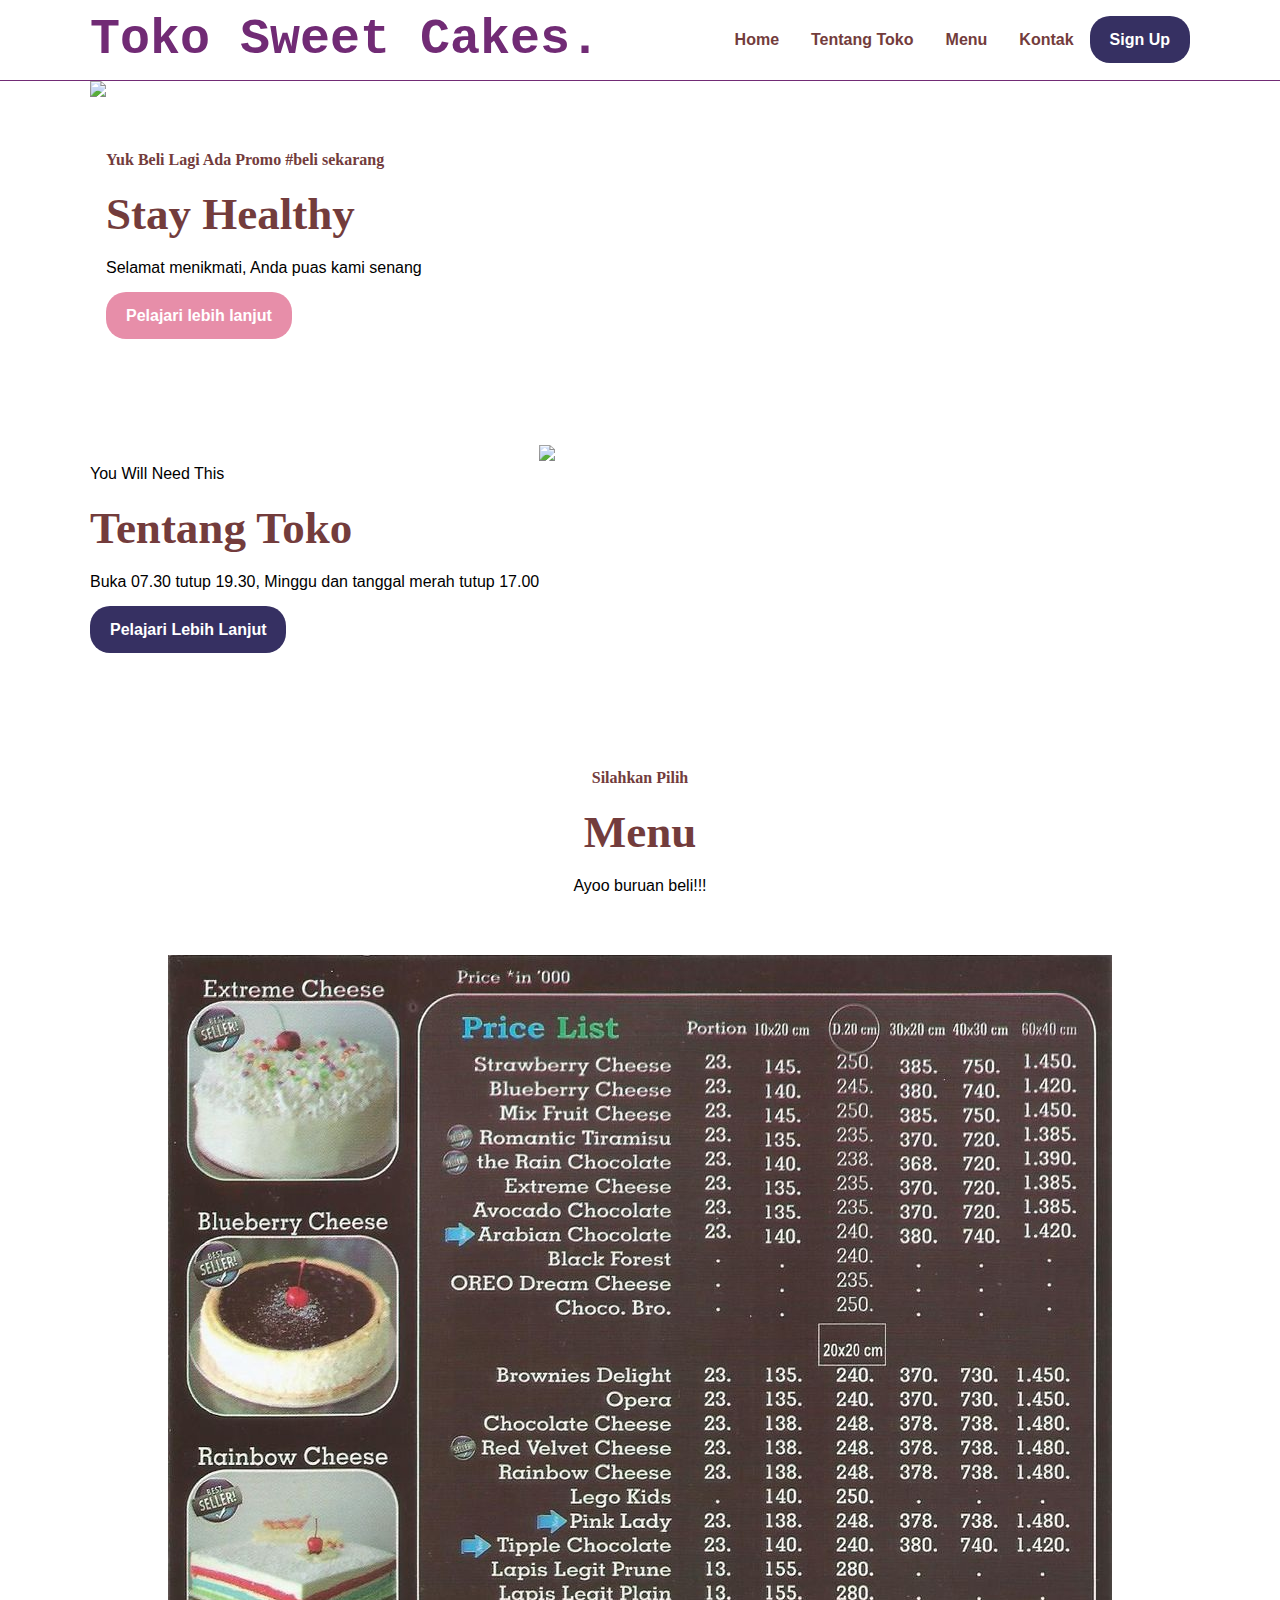
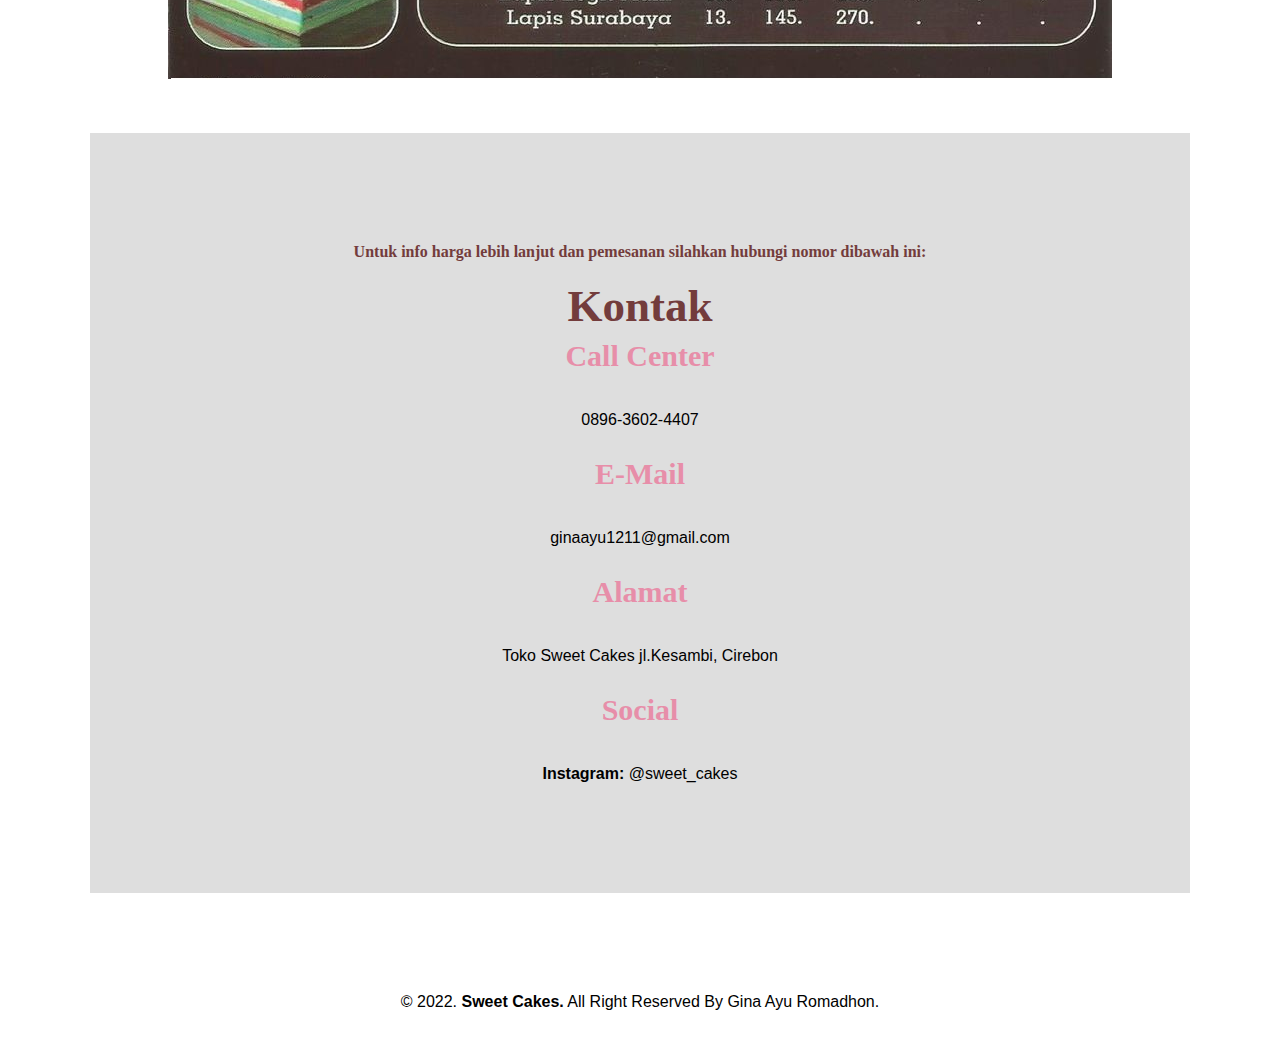
==== index.html @ e696d6f5 "Ini project baru saya" ====
<!DOCTYPE html>
<html>
<head>
	<meta charset="UTF-8">
    <meta name="viewport" content="width=device-width, initial-scale=1.0">
	<title>Toko Sweet Cakes</title>
    <link rel="stylesheet" href="style.css">
	
</head>
<body>
	<nav>
		<div class="wrapper">
            <div class="logo"><a href=''>Toko Sweet Cakes.</a></div>
            <div class="menu">
            	<ul>
                    <li><a href="#home">Home</a></li>
                    <li><a href="#tentang toko">Tentang Toko</a></li>
                    <li><a href="#menu">Menu</a></li>
                    <li><a href="#kontak">Kontak</a></li>
                    <li><a href="" class="tbl-biru">Sign Up</a></li>
                </ul>
            </div>
        </div>
	</nav>
    <div class="wrapper">
        <!-- untuk home -->
        <section id="home">
            <img src="https://gd-filems.dancf.com/mcm79j/mcm79j/30828/77817f5b-ea2d-433f-bf00-e078bcf2c08e182046.png?x-oss-process=image/resize,w_216,type_6/interlace,1,image/format,webp"/>
            
            <div class="kolom">
                <p class="deskripsi">Yuk Beli Lagi Ada Promo #beli sekarang</p>
                <h2>Stay Healthy</h2>
                <p>Selamat menikmati, Anda puas kami senang</p>
                <p><a href="" class="tbl-pink">Pelajari lebih lanjut</a></p>
            </div>
        </section>

        <!-- untuk tentang toko -->
        <section id="tentang toko">
            <div class="deskripsi">
            <p class="deskripsi">You Will Need This</p>
            <h2>Tentang Toko</h2>
            <p>Buka 07.30 tutup 19.30,
            Minggu dan tanggal merah tutup 17.00</p> 
            <p><a href="" class="tbl-biru">Pelajari Lebih Lanjut</a></p>
            </div>
            <img src="https://usahabakery.com/wp-content/uploads/2019/09/DAPURserpong.jpeg"/>
        </section>

        <!-- untuk menu -->
        <section id="menu"> 
            <div class="tengah">
                <div class="kolom">
                    <p class="deskripsi">Silahkan Pilih</p>
                    <h2>Menu</h2>
                    <p>Ayoo buruan beli!!!</p>
                </div>
                <img src="menu.jpg">
            </div> 
        </section>
    

     <!-- untuk kontak -->
        <section id="kontak"> 
            <div class="tengah">
                <div class="kolom">
                    <p class="deskripsi">Untuk info harga lebih lanjut dan pemesanan silahkan hubungi nomor dibawah ini:</p>
                    <h2>Kontak</h2><div class="wrapper">
            <div class="footer">
                <div class="footer-section">
                    <h3>Call Center</h3>
                    <p>0896-3602-4407</p>
                </div>
                <div class="footer-section">
                    <h3>E-Mail</h3>
                    <p>ginaayu1211@gmail.com</p>
                </div>
                <div class="footer-section">
                    <h3>Alamat</h3>
                    <p>Toko Sweet Cakes jl.Kesambi, Cirebon</p>
                </div>
                <div class="footer-section">
                    <h3>Social</h3>
                    <p><b>Instagram: </b>@sweet_cakes</p>
                </div>
            </div>
                   
        </section>
        
    </div>

    <div id="copyright">
        <div class="wrapper">
             &copy; 2022. <b>Sweet Cakes.</b> All Right Reserved By Gina Ayu Romadhon.
        </div>
    </div>
</body>
</html>
---- style.css ----
* {
	text-decoration: none;
	margin: 0px;
	padding: 0px;
}

body {
	margin: 0px;
	padding: 0px;
	font-family: 'Open Sans',sans-serif;
}

.wrapper {
	width: 1100px;
	margin: auto;
	position: relative;
}

.logo a {
	font-size: 50px;
	font-weight: bold;
	float: left;
	font-family: courier;
	color: #712B75;
}

.menu{
	float: right;
}

nav {
	width: 100%;
	margin:  auto;
	display: flex;
	line-height: 80px;
	position: sticky;
	position: -webkit-sticky;
	top: 0;
	background: #FFFFFF;
	z-index: 1;
	border-bottom:1px solid #712B75;
}

nav ul {
	list-style-type: none;
	margin: 0;
	padding: 0;
	overflow: hidden;
}

nav ul li {
	float: left;
}

nav ul li a {
	color: #733C3C;
	font-weight: bold;
	text-align: center;
	padding: 0px 16px 0px 16px;
	text-decoration: none;
}

nav ul li a:hover {
	text-decoration: underline;
}

section{
	margin: auto;
	display: flex;
	margin-bottom: 50px;
}

.kolom{
	margin-top: 50px;
	margin-bottom: 50px;

}

.kolom .deskripsi {
	font-size: 20ps;
	font-weight: bold;
	font-family: 'comic sans ms';
	color: #733C3C;
}

h2{
	font-family: 'comic sans ms';
	font-weight: 80px;
	font-size: 45px;
	margin-right: 20px;
	color: #733C3C;
	width: 100%;
	line-height: 50px;
}

a.tbl-biru {
	background: #363062;
	border-radius: 20px;
	margin-top: 20px;
	padding: 15px 20px 15px 20px;
	color: #FFFFFF;
	cursor: pointer;
	font-weight: bold;
}

a.tbl-biru:hover {
	background: #E78EA9;
	text-decoration: none;
}

a.tbl-pink {
	background: #E78EA9;
	border-radius: 20px;
	margin-top: 20px;
	padding: 15px 20px 15px 20px;
	color: #FFFFFF;
	cursor: pointer;
	font-weight: bold;
}

a.tbl-pink:hover {
	background: #363062;
	text-decoration: none;
}

p {
	margin: 10px 0px 10px 0px;
	padding: 10px 0px 10px 0px;
}

.tengah {
	text-align: center;
	width: 100%;
}


#kontak {
	background: #dedede;
	padding: 50px 0px 50px 0px;
}

.footer-section {
	width: 20%
	margin: 0 auto;
}

h3 {
	font-family: 'comic sans ms';
	font-weight: 800;
	font-size: 30px;
	margin-bottom: 20px;
	color: #E78EA9;
	width: 100%;
	line-height: 50px;
}


#copyright {
	text-align: center;
	width: 100%;
	padding: 50px 0px 50px 0px;
	margin-top: 50px
}

@media screen and (max-width: 991.98) {
	.wrapper {
	width: 90%;
	}

	section {
		display: block;
	}

	section img {
		display: block;
	}
}
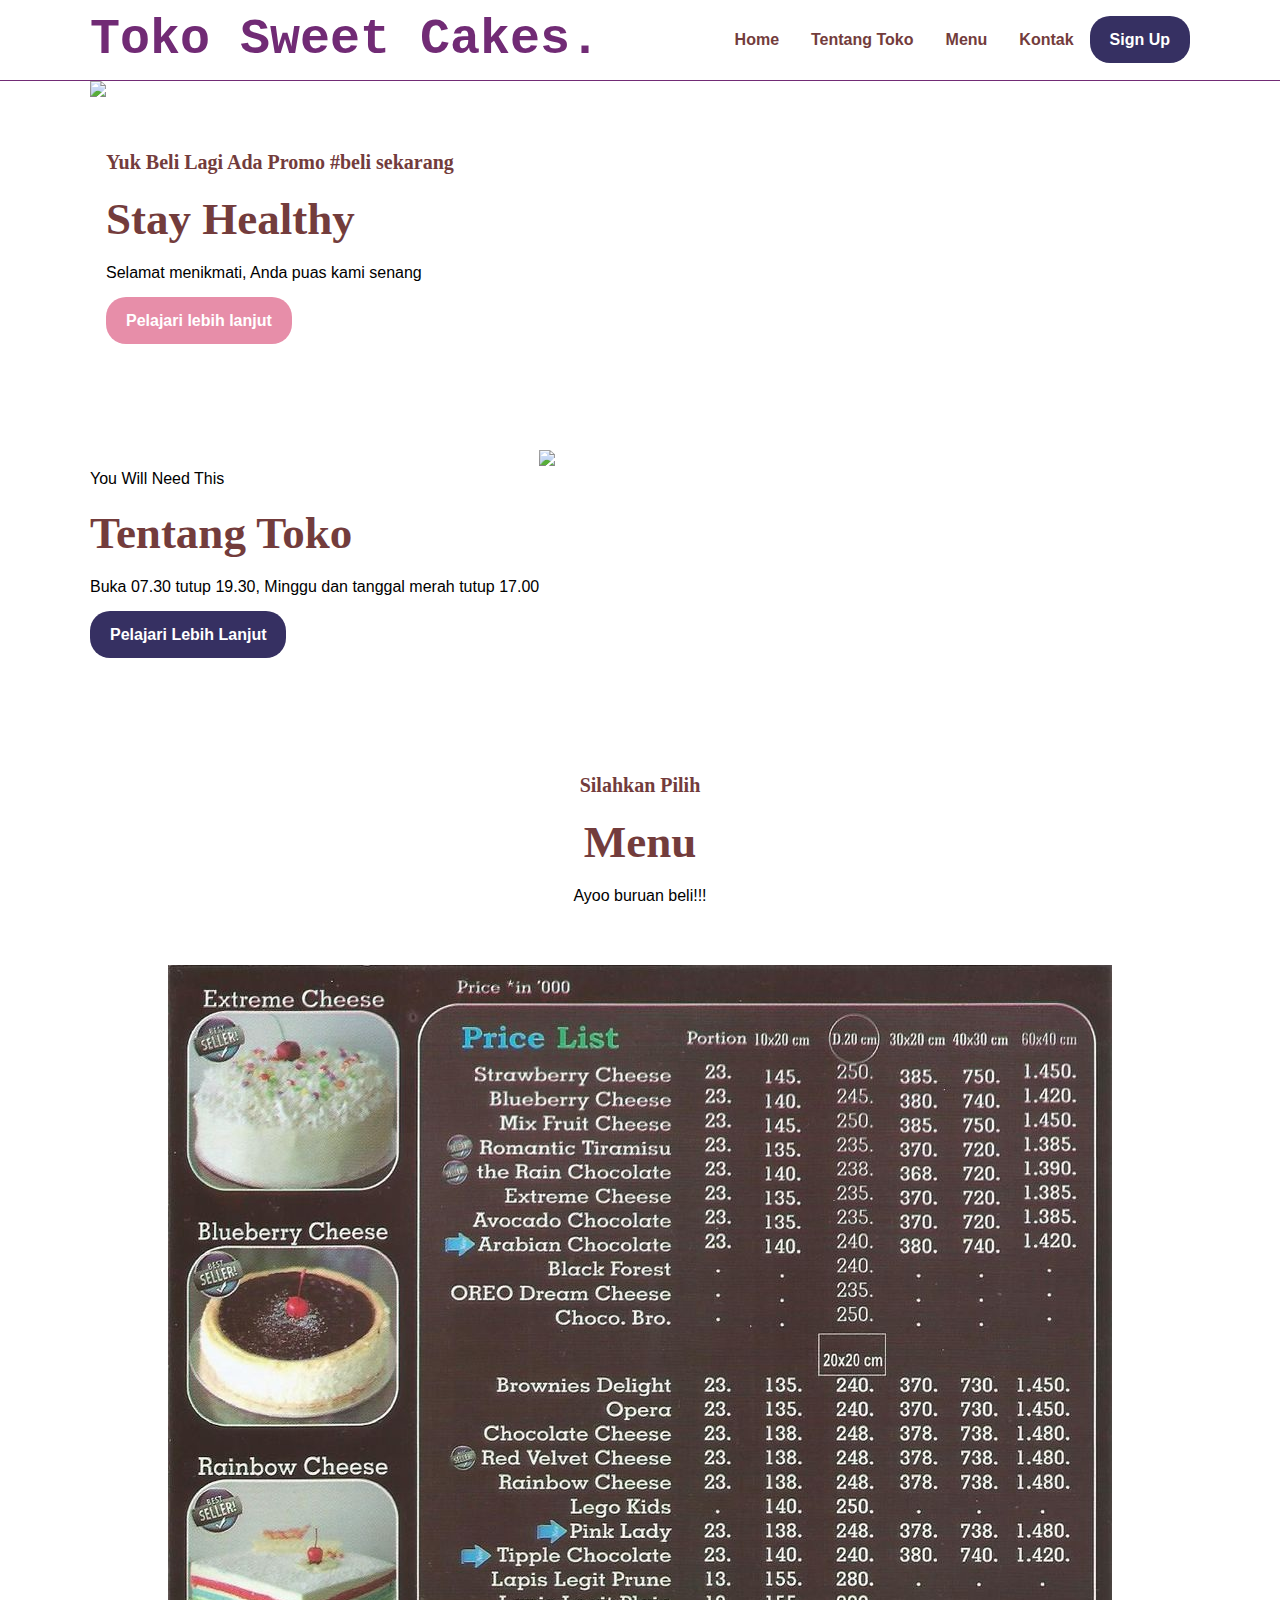
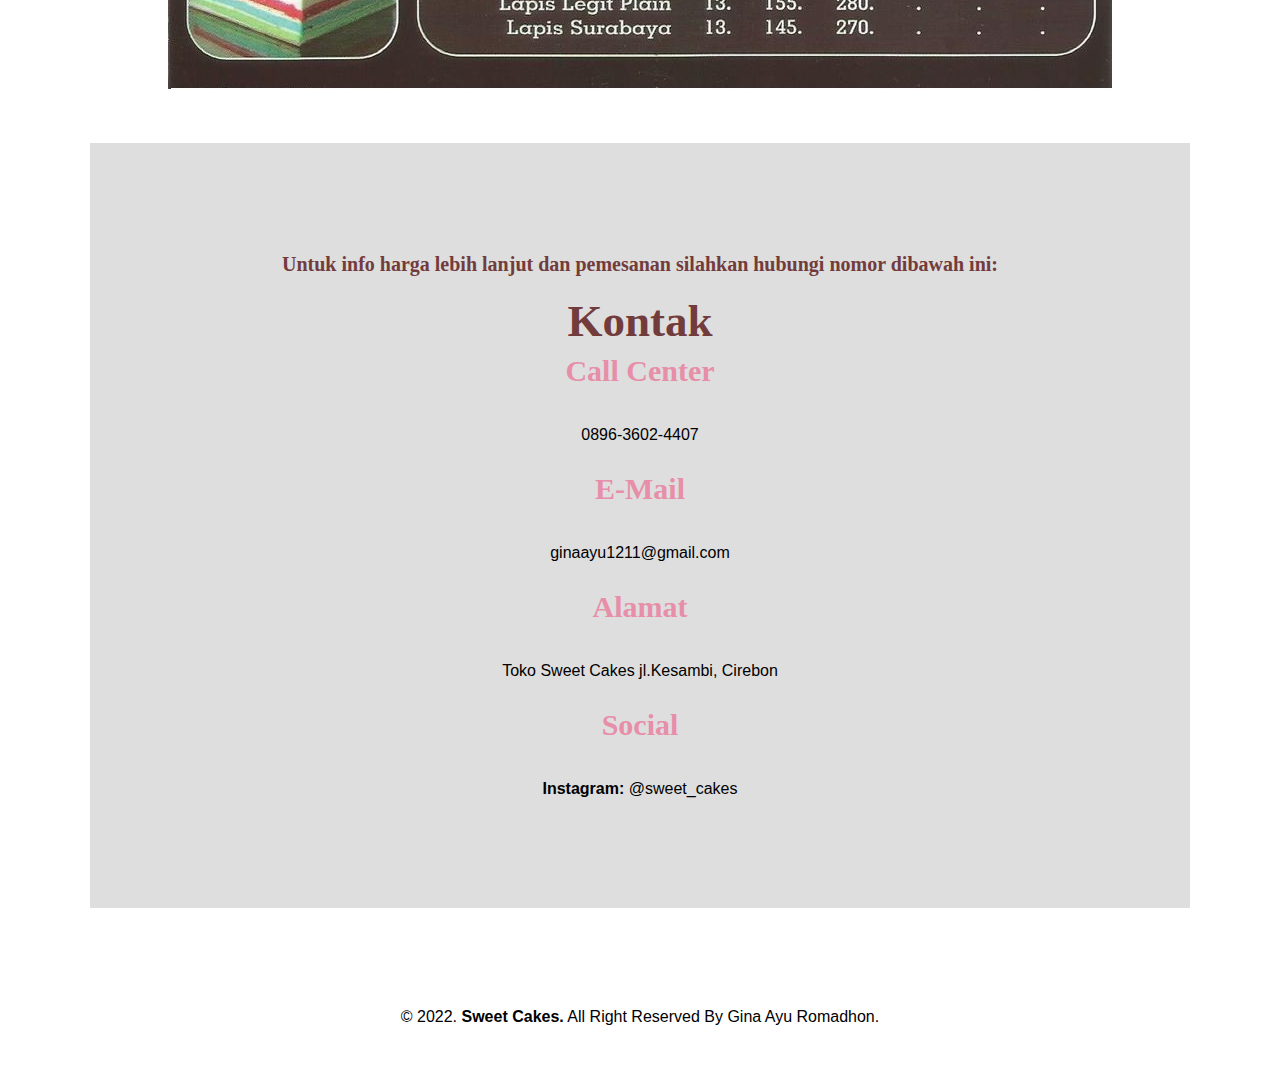
==== commit af234e94: "Add files via upload" ====
--- a/index.html
+++ b/index.html
@@ -1,98 +1,98 @@
-<!DOCTYPE html>
-<html>
-<head>
-	<meta charset="UTF-8">
-    <meta name="viewport" content="width=device-width, initial-scale=1.0">
-	<title>Toko Sweet Cakes</title>
-    <link rel="stylesheet" href="style.css">
-	
-</head>
-<body>
-	<nav>
-		<div class="wrapper">
-            <div class="logo"><a href=''>Toko Sweet Cakes.</a></div>
-            <div class="menu">
-            	<ul>
-                    <li><a href="#home">Home</a></li>
-                    <li><a href="#tentang toko">Tentang Toko</a></li>
-                    <li><a href="#menu">Menu</a></li>
-                    <li><a href="#kontak">Kontak</a></li>
-                    <li><a href="" class="tbl-biru">Sign Up</a></li>
-                </ul>
-            </div>
-        </div>
-	</nav>
-    <div class="wrapper">
-        <!-- untuk home -->
-        <section id="home">
-            <img src="https://gd-filems.dancf.com/mcm79j/mcm79j/30828/77817f5b-ea2d-433f-bf00-e078bcf2c08e182046.png?x-oss-process=image/resize,w_216,type_6/interlace,1,image/format,webp"/>
-            
-            <div class="kolom">
-                <p class="deskripsi">Yuk Beli Lagi Ada Promo #beli sekarang</p>
-                <h2>Stay Healthy</h2>
-                <p>Selamat menikmati, Anda puas kami senang</p>
-                <p><a href="" class="tbl-pink">Pelajari lebih lanjut</a></p>
-            </div>
-        </section>
-
-        <!-- untuk tentang toko -->
-        <section id="tentang toko">
-            <div class="deskripsi">
-            <p class="deskripsi">You Will Need This</p>
-            <h2>Tentang Toko</h2>
-            <p>Buka 07.30 tutup 19.30,
-            Minggu dan tanggal merah tutup 17.00</p> 
-            <p><a href="" class="tbl-biru">Pelajari Lebih Lanjut</a></p>
-            </div>
-            <img src="https://usahabakery.com/wp-content/uploads/2019/09/DAPURserpong.jpeg"/>
-        </section>
-
-        <!-- untuk menu -->
-        <section id="menu"> 
-            <div class="tengah">
-                <div class="kolom">
-                    <p class="deskripsi">Silahkan Pilih</p>
-                    <h2>Menu</h2>
-                    <p>Ayoo buruan beli!!!</p>
-                </div>
-                <img src="menu.jpg">
-            </div> 
-        </section>
-    
-
-     <!-- untuk kontak -->
-        <section id="kontak"> 
-            <div class="tengah">
-                <div class="kolom">
-                    <p class="deskripsi">Untuk info harga lebih lanjut dan pemesanan silahkan hubungi nomor dibawah ini:</p>
-                    <h2>Kontak</h2><div class="wrapper">
-            <div class="footer">
-                <div class="footer-section">
-                    <h3>Call Center</h3>
-                    <p>0896-3602-4407</p>
-                </div>
-                <div class="footer-section">
-                    <h3>E-Mail</h3>
-                    <p>ginaayu1211@gmail.com</p>
-                </div>
-                <div class="footer-section">
-                    <h3>Alamat</h3>
-                    <p>Toko Sweet Cakes jl.Kesambi, Cirebon</p>
-                </div>
-                <div class="footer-section">
-                    <h3>Social</h3>
-                    <p><b>Instagram: </b>@sweet_cakes</p>
-                </div>
-            </div>
-                   
-        </section>
-        
-    </div>
-
-    <div id="copyright">
-        <div class="wrapper">
-             &copy; 2022. <b>Sweet Cakes.</b> All Right Reserved By Gina Ayu Romadhon.
-        </div>
-    </div>
-</body>
-</html>
+<!DOCTYPE html>
+<html>
+<head>
+	<meta charset="UTF-8">
+    <meta name="viewport" content="width=device-width, initial-scale=1.0">
+	<title>Toko Sweet Cakes</title>
+    <link rel="stylesheet" href="style.css">
+</head>
+
+<body>
+	<nav>
+		<div class="wrapper">
+            <div class="logo"><a href=''>Toko Sweet Cakes.</a></div>
+            <div class="menu">
+            	<ul>
+                    <li><a href="#home">Home</a></li>
+                    <li><a href="#tentang toko">Tentang Toko</a></li>
+                    <li><a href="#menu">Menu</a></li>
+                    <li><a href="#kontak">Kontak</a></li>
+                    <li><a href="" class="tbl-biru">Sign Up</a></li>
+                </ul>
+            </div>
+        </div>
+	</nav>
+    <div class="wrapper">
+        <!-- untuk home -->
+        <section id="home">
+            <img src="https://gd-filems.dancf.com/mcm79j/mcm79j/30828/77817f5b-ea2d-433f-bf00-e078bcf2c08e182046.png?x-oss-process=image/resize,w_216,type_6/interlace,1,image/format,webp"/>
+            
+            <div class="kolom">
+                <p class="deskripsi">Yuk Beli Lagi Ada Promo #beli sekarang</p>
+                <h2>Stay Healthy</h2>
+                <p>Selamat menikmati, Anda puas kami senang</p>
+                <p><a href="" class="tbl-pink">Pelajari lebih lanjut</a></p>
+            </div>
+        </section>
+
+        <!-- untuk tentang toko -->
+        <section id="tentang toko">
+            <div class="deskripsi">
+            <p class="deskripsi">You Will Need This</p>
+            <h2>Tentang Toko</h2>
+            <p>Buka 07.30 tutup 19.30,
+            Minggu dan tanggal merah tutup 17.00</p> 
+            <p><a href="" class="tbl-biru">Pelajari Lebih Lanjut</a></p>
+            </div>
+            <img src="https://usahabakery.com/wp-content/uploads/2019/09/DAPURserpong.jpeg"/>
+        </section>
+
+        <!-- untuk menu -->
+        <section id="menu"> 
+            <div class="tengah">
+                <div class="kolom">
+                    <p class="deskripsi">Silahkan Pilih</p>
+                    <h2>Menu</h2>
+                    <p>Ayoo buruan beli!!!</p>
+                </div>
+                <img src="menu.jpg">
+            </div> 
+        </section>
+    
+
+     <!-- untuk kontak -->
+        <section id="kontak"> 
+            <div class="tengah">
+                <div class="kolom">
+                    <p class="deskripsi">Untuk info harga lebih lanjut dan pemesanan silahkan hubungi nomor dibawah ini:</p>
+                    <h2>Kontak</h2><div class="wrapper">
+            <div class="footer">
+                <div class="footer-section">
+                    <h3>Call Center</h3>
+                    <p>0896-3602-4407</p>
+                </div>
+                <div class="footer-section">
+                    <h3>E-Mail</h3>
+                    <p>ginaayu1211@gmail.com</p>
+                </div>
+                <div class="footer-section">
+                    <h3>Alamat</h3>
+                    <p>Toko Sweet Cakes jl.Kesambi, Cirebon</p>
+                </div>
+                <div class="footer-section">
+                    <h3>Social</h3>
+                    <p><b>Instagram: </b>@sweet_cakes</p>
+                </div>
+            </div>
+                   
+        </section>
+        
+    </div>
+
+    <div id="copyright">
+        <div class="wrapper">
+             &copy; 2022. <b>Sweet Cakes.</b> All Right Reserved By Gina Ayu Romadhon.
+        </div>
+    </div>
+</body>
+</html>
--- a/style.css
+++ b/style.css
@@ -1,177 +1,201 @@
- * {
-	text-decoration: none;
-	margin: 0px;
-	padding: 0px;
-}
-
-body {
-	margin: 0px;
-	padding: 0px;
-	font-family: 'Open Sans',sans-serif;
-}
-
-.wrapper {
-	width: 1100px;
-	margin: auto;
-	position: relative;
-}
-
-.logo a {
-	font-size: 50px;
-	font-weight: bold;
-	float: left;
-	font-family: courier;
-	color: #712B75;
-}
-
-.menu{
-	float: right;
-}
-
-nav {
-	width: 100%;
-	margin:  auto;
-	display: flex;
-	line-height: 80px;
-	position: sticky;
-	position: -webkit-sticky;
-	top: 0;
-	background: #FFFFFF;
-	z-index: 1;
-	border-bottom:1px solid #712B75;
-}
-
-nav ul {
-	list-style-type: none;
-	margin: 0;
-	padding: 0;
-	overflow: hidden;
-}
-
-nav ul li {
-	float: left;
-}
-
-nav ul li a {
-	color: #733C3C;
-	font-weight: bold;
-	text-align: center;
-	padding: 0px 16px 0px 16px;
-	text-decoration: none;
-}
-
-nav ul li a:hover {
-	text-decoration: underline;
-}
-
-section{
-	margin: auto;
-	display: flex;
-	margin-bottom: 50px;
-}
-
-.kolom{
-	margin-top: 50px;
-	margin-bottom: 50px;
-
-}
-
-.kolom .deskripsi {
-	font-size: 20ps;
-	font-weight: bold;
-	font-family: 'comic sans ms';
-	color: #733C3C;
-}
-
-h2{
-	font-family: 'comic sans ms';
-	font-weight: 80px;
-	font-size: 45px;
-	margin-right: 20px;
-	color: #733C3C;
-	width: 100%;
-	line-height: 50px;
-}
-
-a.tbl-biru {
-	background: #363062;
-	border-radius: 20px;
-	margin-top: 20px;
-	padding: 15px 20px 15px 20px;
-	color: #FFFFFF;
-	cursor: pointer;
-	font-weight: bold;
-}
-
-a.tbl-biru:hover {
-	background: #E78EA9;
-	text-decoration: none;
-}
-
-a.tbl-pink {
-	background: #E78EA9;
-	border-radius: 20px;
-	margin-top: 20px;
-	padding: 15px 20px 15px 20px;
-	color: #FFFFFF;
-	cursor: pointer;
-	font-weight: bold;
-}
-
-a.tbl-pink:hover {
-	background: #363062;
-	text-decoration: none;
-}
-
-p {
-	margin: 10px 0px 10px 0px;
-	padding: 10px 0px 10px 0px;
-}
-
-.tengah {
-	text-align: center;
-	width: 100%;
-}
-
-
-#kontak {
-	background: #dedede;
-	padding: 50px 0px 50px 0px;
-}
-
-.footer-section {
-	width: 20%
-	margin: 0 auto;
-}
-
-h3 {
-	font-family: 'comic sans ms';
-	font-weight: 800;
-	font-size: 30px;
-	margin-bottom: 20px;
-	color: #E78EA9;
-	width: 100%;
-	line-height: 50px;
-}
-
-
-#copyright {
-	text-align: center;
-	width: 100%;
-	padding: 50px 0px 50px 0px;
-	margin-top: 50px
-}
-
-@media screen and (max-width: 991.98) {
-	.wrapper {
-	width: 90%;
-	}
-
-	section {
-		display: block;
-	}
-
-	section img {
-		display: block;
-	}
-}
+ * {
+	text-decoration: none;
+	margin: 0px;
+	padding: 0px;
+}
+
+body {
+	margin: 0px;
+	padding: 0px;
+	font-family: 'Open Sans',sans-serif;
+}
+
+.wrapper {
+	width: 1100px;
+	margin: auto;
+	position: relative;
+}
+
+.logo a {
+	font-size: 50px;
+	font-weight: 800;
+	float: left;
+	font-family: courier;
+	color: #712B75;
+}
+
+.menu{
+	float: right;
+}
+
+nav {
+	width: 100%;
+	margin:  auto;
+	display: flex;
+	line-height: 80px;
+	position: sticky;
+	position: -webkit-sticky;
+	top: 0;
+	background: #FFFFFF;
+	z-index: 1;
+	border-bottom:1px solid #712B75;
+}
+
+nav ul {
+	list-style-type: none;
+	margin: 0;
+	padding: 0;
+	overflow: hidden;
+}
+
+nav ul li {
+	float: left;
+}
+
+nav ul li a {
+	color: #733C3C;
+	font-weight: bold;
+	text-align: center;
+	padding: 0px 16px 0px 16px;
+	text-decoration: none;
+}
+
+nav ul li a:hover {
+	text-decoration: underline;
+}
+
+section{
+	margin: auto;
+	display: flex;
+	margin-bottom: 50px;
+}
+
+.kolom{
+	margin-top: 50px;
+	margin-bottom: 50px;
+
+}
+
+.kolom .deskripsi {
+	font-size: 20px;
+	font-weight: bold;
+	font-family: 'comic sans ms';
+	color: #733C3C;
+}
+
+h2{
+	font-family: 'comic sans ms';
+	font-weight: 800;
+	font-size: 45px;
+	margin-right: 20px;
+	color: #733C3C;
+	width: 100%;
+	line-height: 50px;
+}
+
+a.tbl-biru {
+	background: #363062;
+	border-radius: 20px;
+	margin-top: 20px;
+	padding: 15px 20px 15px 20px;
+	color: #FFFFFF;
+	cursor: pointer;
+	font-weight: bold;
+}
+
+a.tbl-biru:hover {
+	background: #E78EA9;
+	text-decoration: none;
+}
+
+a.tbl-pink {
+	background: #E78EA9;
+	border-radius: 20px;
+	margin-top: 20px;
+	padding: 15px 20px 15px 20px;
+	color: #FFFFFF;
+	cursor: pointer;
+	font-weight: bold;
+}
+
+a.tbl-pink:hover {
+	background: #363062;
+	text-decoration: none;
+}
+
+p {
+	margin: 10px 0px 10px 0px;
+	padding: 10px 0px 10px 0px;
+}
+
+.tengah {
+	text-align: center;
+	width: 100%;
+}
+
+
+#kontak {
+	background: #dedede;
+	padding: 50px 0px 50px 0px;
+}
+
+.footer-section {
+	width: 20%
+	margin: 0 auto;
+}
+
+h3 {
+	font-family: 'comic sans ms';
+	font-weight: 800;
+	font-size: 30px;
+	margin-bottom: 20px;
+	color: #E78EA9;
+	width: 100%;
+	line-height: 50px;
+}
+
+
+#copyright {
+	text-align: center;
+	width: 100%;
+	padding: 50px 0px 50px 0px;
+	margin-top: 50px
+}
+
+@media screen and (max-width: 991.98px) {
+	.wrapper {
+	width: 90%;
+	}
+
+	.logo a {
+        display: block;
+        width: 100%;
+        text-align: center;
+    }
+
+    nav .menu {
+        width: 100%;
+        margin: 0;
+    }
+
+    nav .menu ul {
+        text-align: center;
+        margin: auto;
+        line-height: 60px;
+    }
+
+    nav .menu ul li {
+        display: inline-block;
+        float: none;
+    }
+
+	section {
+		display: block;
+	}
+
+	section img {
+		display: block;
+		width: 100%;
+		height: auto;
+	}
+}
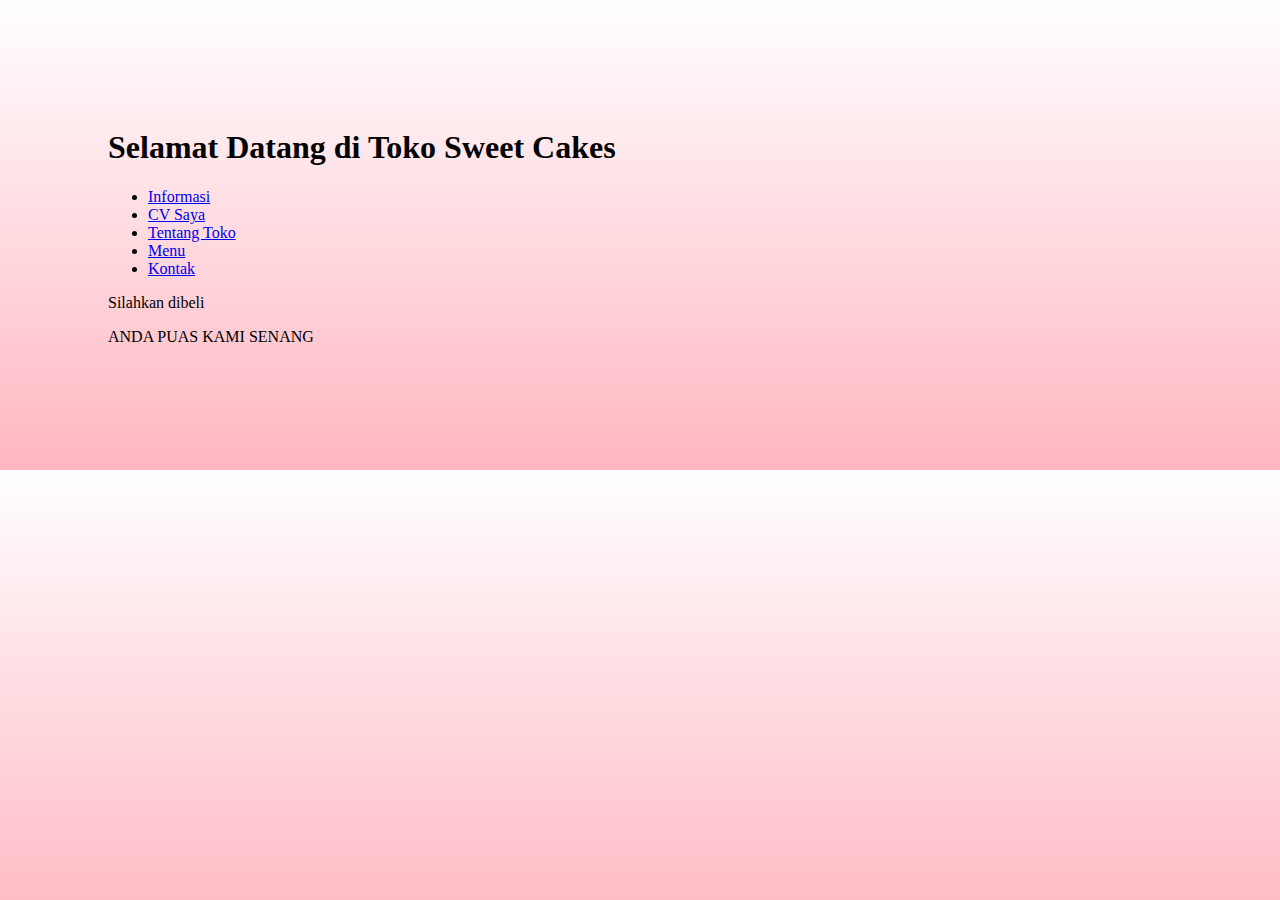
==== commit a3e9f395: "Update index.html" ====
--- a/index.html
+++ b/index.html
@@ -1,98 +1,48 @@
 <!DOCTYPE html>
 <html>
 <head>
-	<meta charset="UTF-8">
-    <meta name="viewport" content="width=device-width, initial-scale=1.0">
-	<title>Toko Sweet Cakes</title>
-    <link rel="stylesheet" href="style.css">
+	<meta charset="utf-8">
+	<title>My Homepage</title>
+
+	<style type="text/css">
+		
+		body{background: linear-gradient(white, lightpink); padding: 100px; font-family: verdana;}
+
+		h1:hover{
+			color: lightpink;
+			text-shadow: 1px 2px blue
+		}
+
+		.table{color: lightblue;
+		}
+
+		#home li{
+			color: lightpink;
+		}
+
+		
+	</style>
+
 </head>
+<body>
+ <h1>Selamat Datang di Toko Sweet Cakes</h1>
+	 <div>
+	 <div class="menu">
+		<ul>
+		<li><a href="informasi.html">Informasi</a></li> 
+		<li><a href="cv_saya.html">CV Saya</a></li> 
+		<li><a href="tentang_toko.html">Tentang Toko</a></li> 
+		<li><a href="menu.html">Menu</a></li> 
+		<li><a href="kontak_
+			saya.html">Kontak</a></li> 
+	    </ul>
+	 </div>
 
-<body>
-	<nav>
-		<div class="wrapper">
-            <div class="logo"><a href=''>Toko Sweet Cakes.</a></div>
-            <div class="menu">
-            	<ul>
-                    <li><a href="#home">Home</a></li>
-                    <li><a href="#tentang toko">Tentang Toko</a></li>
-                    <li><a href="#menu">Menu</a></li>
-                    <li><a href="#kontak">Kontak</a></li>
-                    <li><a href="" class="tbl-biru">Sign Up</a></li>
-                </ul>
-            </div>
-        </div>
-	</nav>
-    <div class="wrapper">
-        <!-- untuk home -->
-        <section id="home">
-            <img src="https://gd-filems.dancf.com/mcm79j/mcm79j/30828/77817f5b-ea2d-433f-bf00-e078bcf2c08e182046.png?x-oss-process=image/resize,w_216,type_6/interlace,1,image/format,webp"/>
-            
-            <div class="kolom">
-                <p class="deskripsi">Yuk Beli Lagi Ada Promo #beli sekarang</p>
-                <h2>Stay Healthy</h2>
-                <p>Selamat menikmati, Anda puas kami senang</p>
-                <p><a href="" class="tbl-pink">Pelajari lebih lanjut</a></p>
-            </div>
-        </section>
+	</div>
 
-        <!-- untuk tentang toko -->
-        <section id="tentang toko">
-            <div class="deskripsi">
-            <p class="deskripsi">You Will Need This</p>
-            <h2>Tentang Toko</h2>
-            <p>Buka 07.30 tutup 19.30,
-            Minggu dan tanggal merah tutup 17.00</p> 
-            <p><a href="" class="tbl-biru">Pelajari Lebih Lanjut</a></p>
-            </div>
-            <img src="https://usahabakery.com/wp-content/uploads/2019/09/DAPURserpong.jpeg"/>
-        </section>
+	<p>Silahkan dibeli</p>
 
-        <!-- untuk menu -->
-        <section id="menu"> 
-            <div class="tengah">
-                <div class="kolom">
-                    <p class="deskripsi">Silahkan Pilih</p>
-                    <h2>Menu</h2>
-                    <p>Ayoo buruan beli!!!</p>
-                </div>
-                <img src="menu.jpg">
-            </div> 
-        </section>
-    
+	<p>ANDA PUAS KAMI SENANG</p>
 
-     <!-- untuk kontak -->
-        <section id="kontak"> 
-            <div class="tengah">
-                <div class="kolom">
-                    <p class="deskripsi">Untuk info harga lebih lanjut dan pemesanan silahkan hubungi nomor dibawah ini:</p>
-                    <h2>Kontak</h2><div class="wrapper">
-            <div class="footer">
-                <div class="footer-section">
-                    <h3>Call Center</h3>
-                    <p>0896-3602-4407</p>
-                </div>
-                <div class="footer-section">
-                    <h3>E-Mail</h3>
-                    <p>ginaayu1211@gmail.com</p>
-                </div>
-                <div class="footer-section">
-                    <h3>Alamat</h3>
-                    <p>Toko Sweet Cakes jl.Kesambi, Cirebon</p>
-                </div>
-                <div class="footer-section">
-                    <h3>Social</h3>
-                    <p><b>Instagram: </b>@sweet_cakes</p>
-                </div>
-            </div>
-                   
-        </section>
-        
-    </div>
-
-    <div id="copyright">
-        <div class="wrapper">
-             &copy; 2022. <b>Sweet Cakes.</b> All Right Reserved By Gina Ayu Romadhon.
-        </div>
-    </div>
 </body>
 </html>
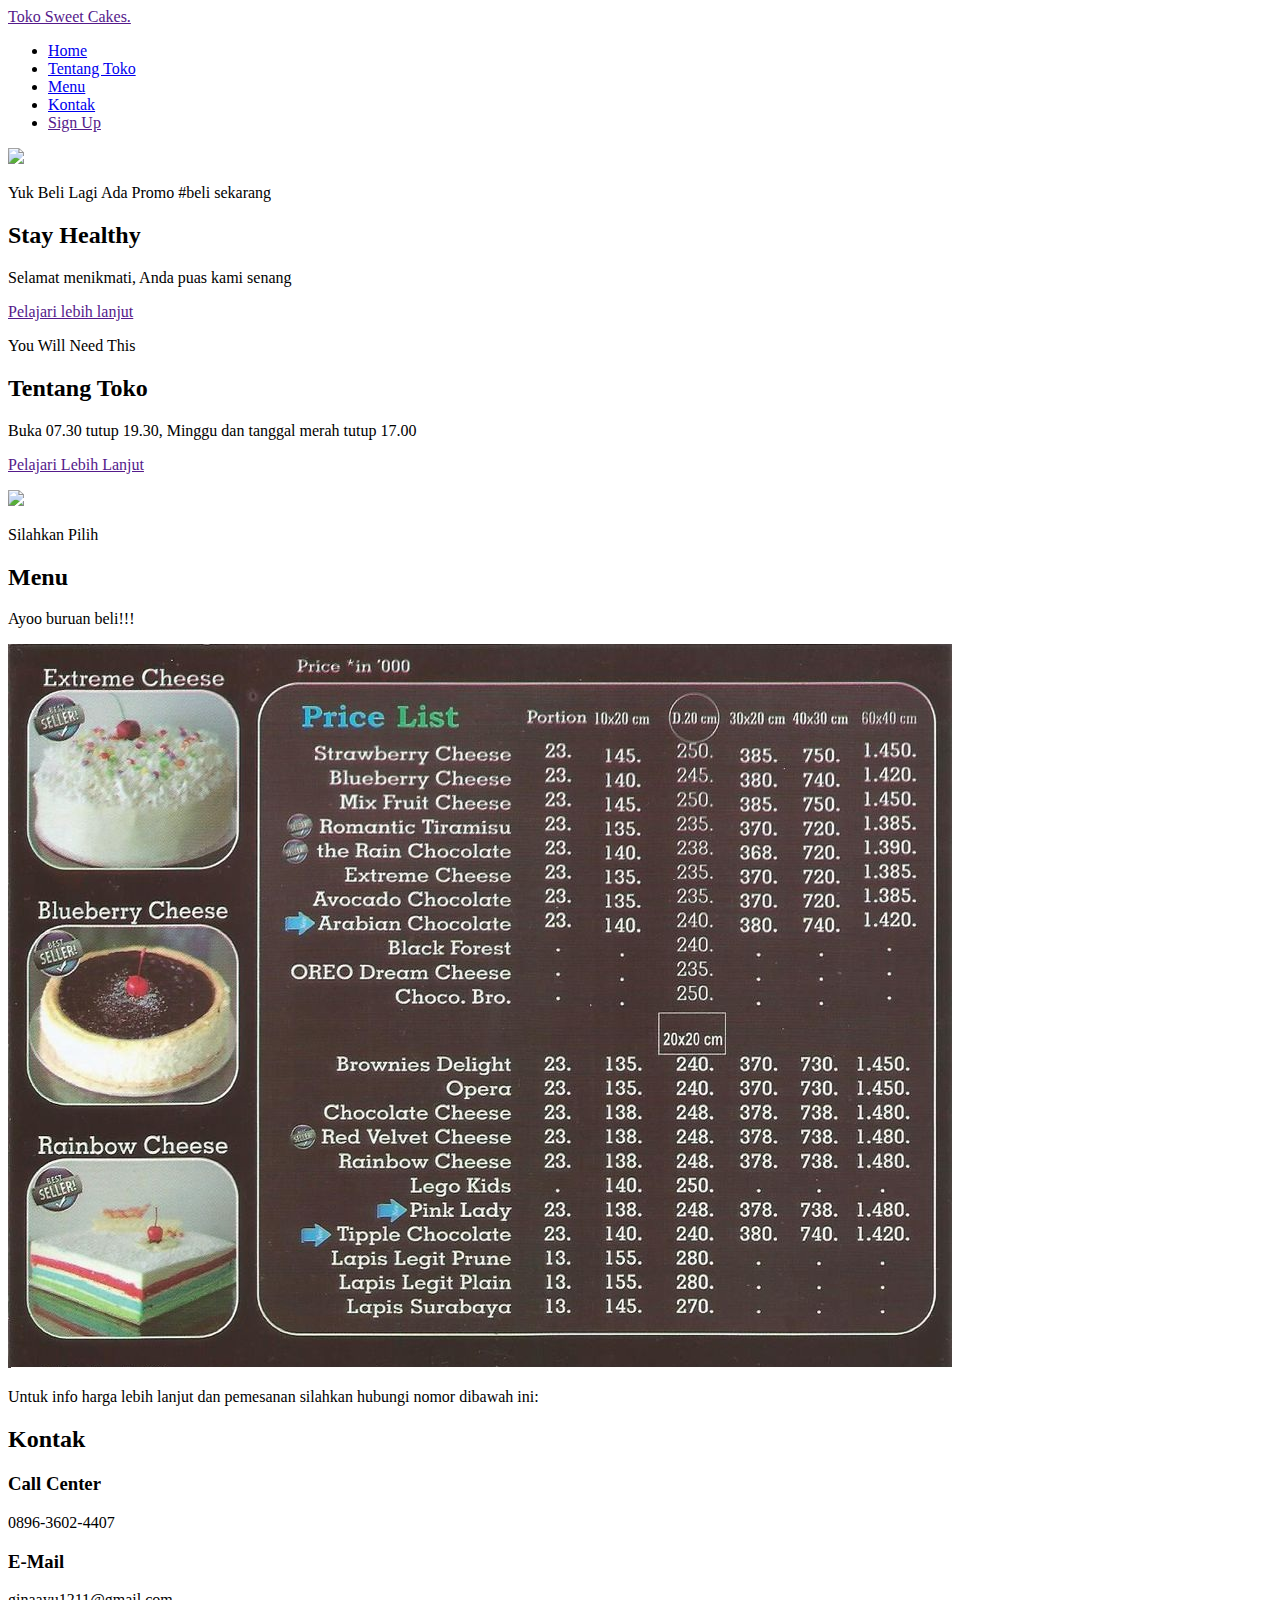
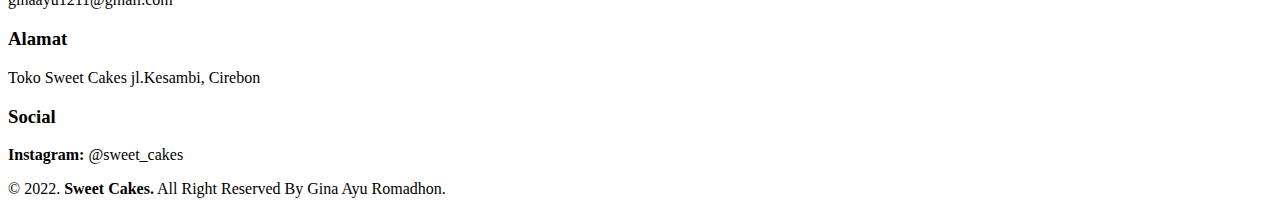
==== commit c003173c: "Add files via upload" ====
--- a/index.html
+++ b/index.html
@@ -1,48 +1,98 @@
 <!DOCTYPE html>
 <html>
 <head>
-	<meta charset="utf-8">
-	<title>My Homepage</title>
+	<meta charset="UTF-8">
+    <meta name="viewport" content="width=device-width, initial-scale=1.0">
+	<title>Toko Sweet Cakes</title>
+    <link rel="stylesheet" href="style.css">
+</head>
 
-	<style type="text/css">
-		
-		body{background: linear-gradient(white, lightpink); padding: 100px; font-family: verdana;}
+<body>
+	<nav>
+		<div class="wrapper">
+            <div class="logo"><a href=''>Toko Sweet Cakes.</a></div>
+            <div class="menu">
+            	<ul>
+                    <li><a href="#home">Home</a></li>
+                    <li><a href="#tentang toko">Tentang Toko</a></li>
+                    <li><a href="#menu">Menu</a></li>
+                    <li><a href="#kontak">Kontak</a></li>
+                    <li><a href="" class="tbl-biru">Sign Up</a></li>
+                </ul>
+            </div>
+        </div>
+	</nav>
+    <div class="wrapper">
+        <!-- untuk home -->
+        <section id="home">
+            <img src="https://gd-filems.dancf.com/mcm79j/mcm79j/30828/77817f5b-ea2d-433f-bf00-e078bcf2c08e182046.png?x-oss-process=image/resize,w_216,type_6/interlace,1,image/format,webp"/>
+            
+            <div class="kolom">
+                <p class="deskripsi">Yuk Beli Lagi Ada Promo #beli sekarang</p>
+                <h2>Stay Healthy</h2>
+                <p>Selamat menikmati, Anda puas kami senang</p>
+                <p><a href="" class="tbl-pink">Pelajari lebih lanjut</a></p>
+            </div>
+        </section>
 
-		h1:hover{
-			color: lightpink;
-			text-shadow: 1px 2px blue
-		}
+        <!-- untuk tentang toko -->
+        <section id="tentang toko">
+            <div class="deskripsi">
+            <p class="deskripsi">You Will Need This</p>
+            <h2>Tentang Toko</h2>
+            <p>Buka 07.30 tutup 19.30,
+            Minggu dan tanggal merah tutup 17.00</p> 
+            <p><a href="" class="tbl-biru">Pelajari Lebih Lanjut</a></p>
+            </div>
+            <img src="https://usahabakery.com/wp-content/uploads/2019/09/DAPURserpong.jpeg"/>
+        </section>
 
-		.table{color: lightblue;
-		}
+        <!-- untuk menu -->
+        <section id="menu"> 
+            <div class="tengah">
+                <div class="kolom">
+                    <p class="deskripsi">Silahkan Pilih</p>
+                    <h2>Menu</h2>
+                    <p>Ayoo buruan beli!!!</p>
+                </div>
+                <img src="menu.jpg">
+            </div> 
+        </section>
+    
 
-		#home li{
-			color: lightpink;
-		}
+     <!-- untuk kontak -->
+        <section id="kontak"> 
+            <div class="tengah">
+                <div class="kolom">
+                    <p class="deskripsi">Untuk info harga lebih lanjut dan pemesanan silahkan hubungi nomor dibawah ini:</p>
+                    <h2>Kontak</h2><div class="wrapper">
+            <div class="footer">
+                <div class="footer-section">
+                    <h3>Call Center</h3>
+                    <p>0896-3602-4407</p>
+                </div>
+                <div class="footer-section">
+                    <h3>E-Mail</h3>
+                    <p>ginaayu1211@gmail.com</p>
+                </div>
+                <div class="footer-section">
+                    <h3>Alamat</h3>
+                    <p>Toko Sweet Cakes jl.Kesambi, Cirebon</p>
+                </div>
+                <div class="footer-section">
+                    <h3>Social</h3>
+                    <p><b>Instagram: </b>@sweet_cakes</p>
+                </div>
+            </div>
+                   
+        </section>
+        
+    </div>
 
-		
-	</style>
-
-</head>
-<body>
- <h1>Selamat Datang di Toko Sweet Cakes</h1>
-	 <div>
-	 <div class="menu">
-		<ul>
-		<li><a href="informasi.html">Informasi</a></li> 
-		<li><a href="cv_saya.html">CV Saya</a></li> 
-		<li><a href="tentang_toko.html">Tentang Toko</a></li> 
-		<li><a href="menu.html">Menu</a></li> 
-		<li><a href="kontak_
-			saya.html">Kontak</a></li> 
-	    </ul>
-	 </div>
-
-	</div>
-
-	<p>Silahkan dibeli</p>
-
-	<p>ANDA PUAS KAMI SENANG</p>
-
+    <div id="copyright">
+        <div class="wrapper">
+             &copy; 2022. <b>Sweet Cakes.</b> All Right Reserved By Gina Ayu Romadhon.
+        </div>
+    </div>
 </body>
 </html>
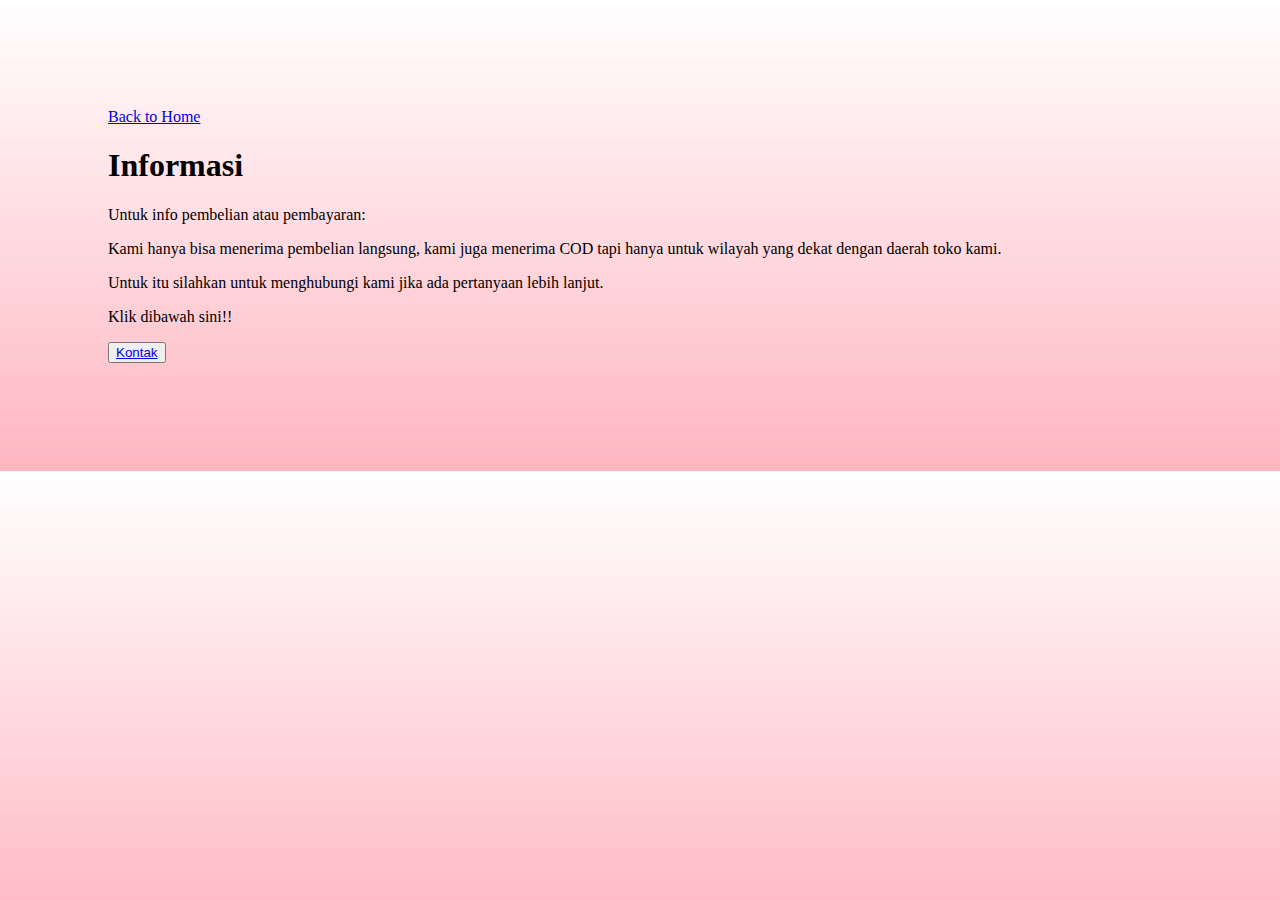
==== commit 4460d24f: "Update index.html" ====
--- a/index.html
+++ b/index.html
@@ -1,98 +1,53 @@
 <!DOCTYPE html>
 <html>
 <head>
-	<meta charset="UTF-8">
-    <meta name="viewport" content="width=device-width, initial-scale=1.0">
-	<title>Toko Sweet Cakes</title>
-    <link rel="stylesheet" href="style.css">
+    <meta charset="utf-8">
+    <title>Toko Sweet Cakes</title>
 </head>
 
+ <style type="text/css">
+        
+        body{background: linear-gradient(white, lightpink); padding: 100px; font-family: verdana;}
+
+        h1:hover{
+            color: lightpink;
+            text-shadow: 1px 2px blue
+        }
+
+        .table{color: lightblue;
+        }
+
+        #informasi li{
+            color: lightpink;
+        }
+
+       
+    </style>
+    
 <body>
-	<nav>
-		<div class="wrapper">
-            <div class="logo"><a href=''>Toko Sweet Cakes.</a></div>
-            <div class="menu">
-            	<ul>
-                    <li><a href="#home">Home</a></li>
-                    <li><a href="#tentang toko">Tentang Toko</a></li>
-                    <li><a href="#menu">Menu</a></li>
-                    <li><a href="#kontak">Kontak</a></li>
-                    <li><a href="" class="tbl-biru">Sign Up</a></li>
-                </ul>
-            </div>
-        </div>
-	</nav>
-    <div class="wrapper">
-        <!-- untuk home -->
-        <section id="home">
-            <img src="https://gd-filems.dancf.com/mcm79j/mcm79j/30828/77817f5b-ea2d-433f-bf00-e078bcf2c08e182046.png?x-oss-process=image/resize,w_216,type_6/interlace,1,image/format,webp"/>
-            
-            <div class="kolom">
-                <p class="deskripsi">Yuk Beli Lagi Ada Promo #beli sekarang</p>
-                <h2>Stay Healthy</h2>
-                <p>Selamat menikmati, Anda puas kami senang</p>
-                <p><a href="" class="tbl-pink">Pelajari lebih lanjut</a></p>
-            </div>
-        </section>
 
-        <!-- untuk tentang toko -->
-        <section id="tentang toko">
-            <div class="deskripsi">
-            <p class="deskripsi">You Will Need This</p>
-            <h2>Tentang Toko</h2>
-            <p>Buka 07.30 tutup 19.30,
-            Minggu dan tanggal merah tutup 17.00</p> 
-            <p><a href="" class="tbl-biru">Pelajari Lebih Lanjut</a></p>
-            </div>
-            <img src="https://usahabakery.com/wp-content/uploads/2019/09/DAPURserpong.jpeg"/>
-        </section>
-
-        <!-- untuk menu -->
-        <section id="menu"> 
-            <div class="tengah">
-                <div class="kolom">
-                    <p class="deskripsi">Silahkan Pilih</p>
-                    <h2>Menu</h2>
-                    <p>Ayoo buruan beli!!!</p>
-                </div>
-                <img src="menu.jpg">
-            </div> 
-        </section>
-    
-
-     <!-- untuk kontak -->
-        <section id="kontak"> 
-            <div class="tengah">
-                <div class="kolom">
-                    <p class="deskripsi">Untuk info harga lebih lanjut dan pemesanan silahkan hubungi nomor dibawah ini:</p>
-                    <h2>Kontak</h2><div class="wrapper">
-            <div class="footer">
-                <div class="footer-section">
-                    <h3>Call Center</h3>
-                    <p>0896-3602-4407</p>
-                </div>
-                <div class="footer-section">
-                    <h3>E-Mail</h3>
-                    <p>ginaayu1211@gmail.com</p>
-                </div>
-                <div class="footer-section">
-                    <h3>Alamat</h3>
-                    <p>Toko Sweet Cakes jl.Kesambi, Cirebon</p>
-                </div>
-                <div class="footer-section">
-                    <h3>Social</h3>
-                    <p><b>Instagram: </b>@sweet_cakes</p>
-                </div>
-            </div>
-                   
-        </section>
-        
+     <div>
+        <a href="home.html">Back to Home</a>
     </div>
 
-    <div id="copyright">
-        <div class="wrapper">
-             &copy; 2022. <b>Sweet Cakes.</b> All Right Reserved By Gina Ayu Romadhon.
-        </div>
-    </div>
+    <h1>Informasi</h1>
+
+    <p>Untuk info pembelian atau pembayaran:</p>
+
+    <p>Kami hanya bisa menerima pembelian langsung, kami juga menerima COD tapi hanya untuk wilayah yang dekat dengan daerah toko kami.</p>
+
+    <p>Untuk itu silahkan untuk menghubungi kami jika ada pertanyaan lebih lanjut.</p>
+
+    <p>Klik dibawah sini!!</p>
+
+    <td>
+        <button> <div>
+        <a href="kontak_saya.html">Kontak</a>
+    </div></button>
+       
+       </td>
+
+
+
 </body>
 </html>
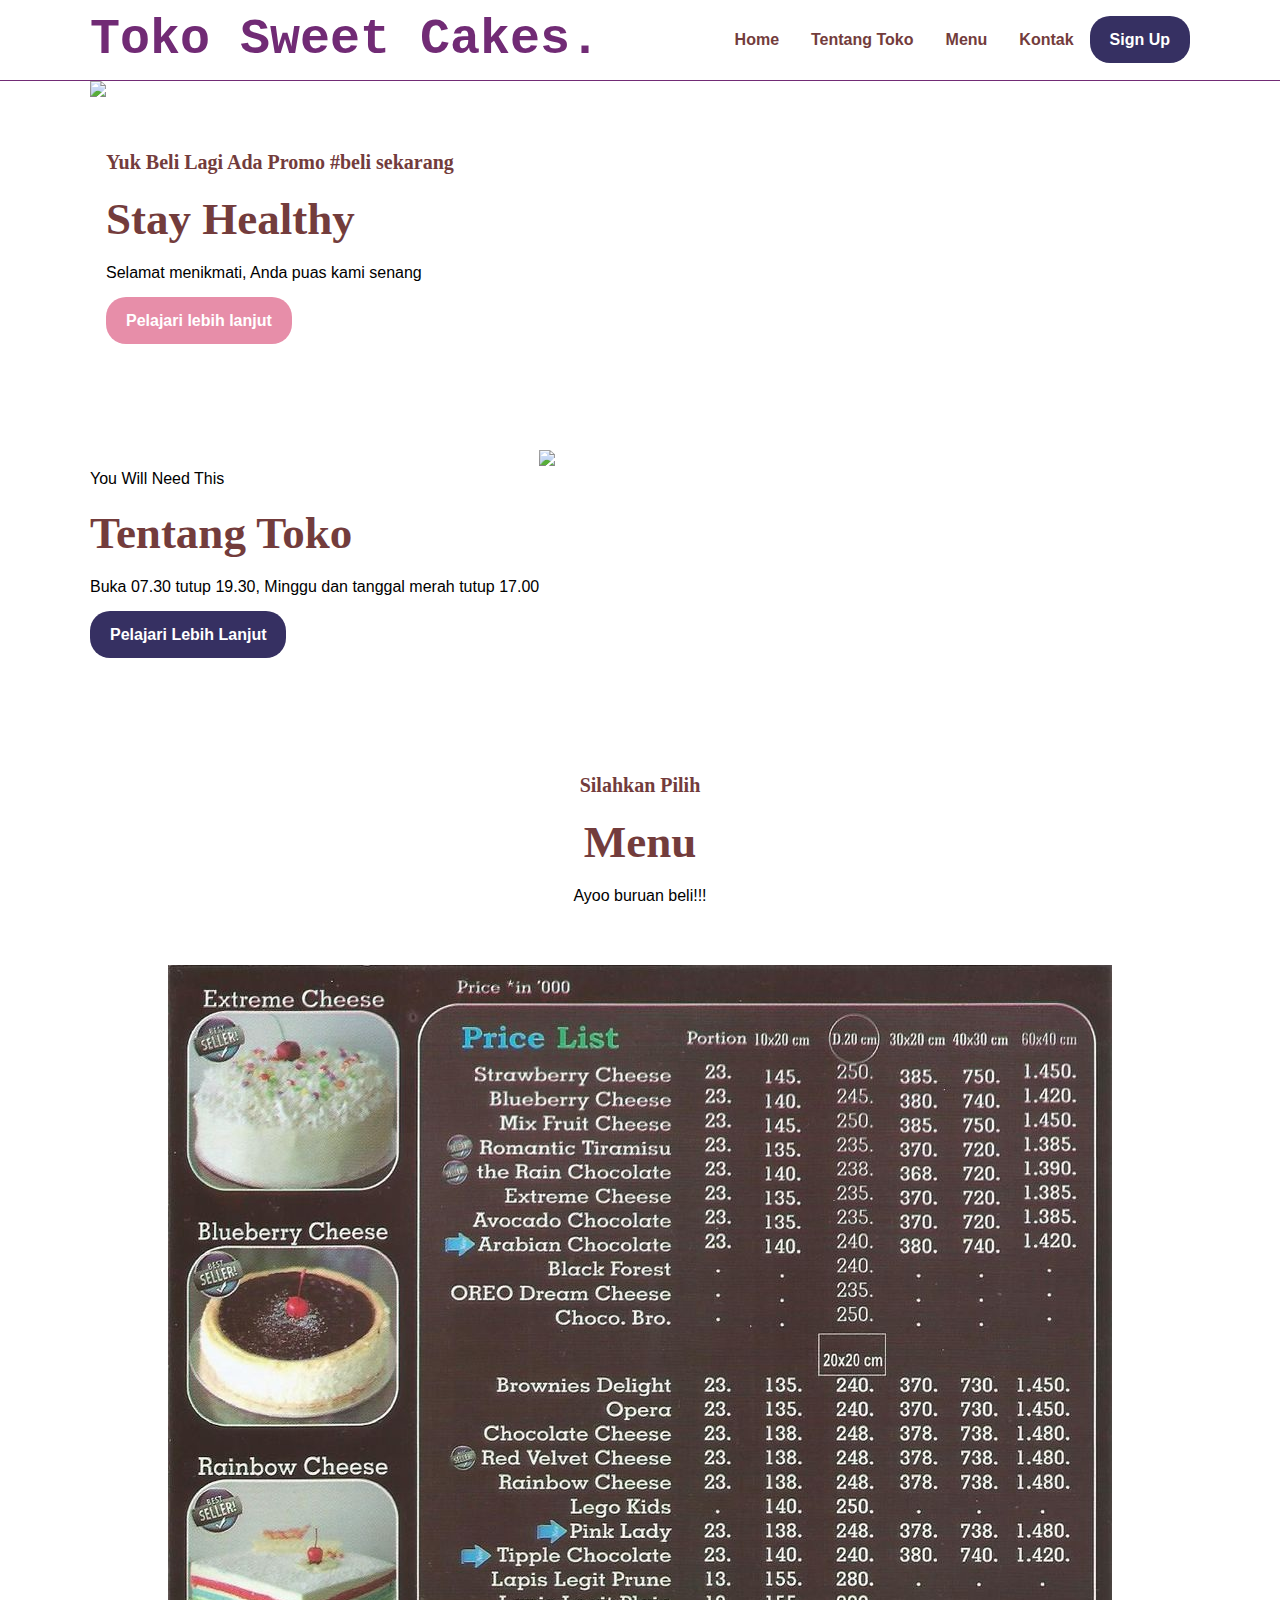
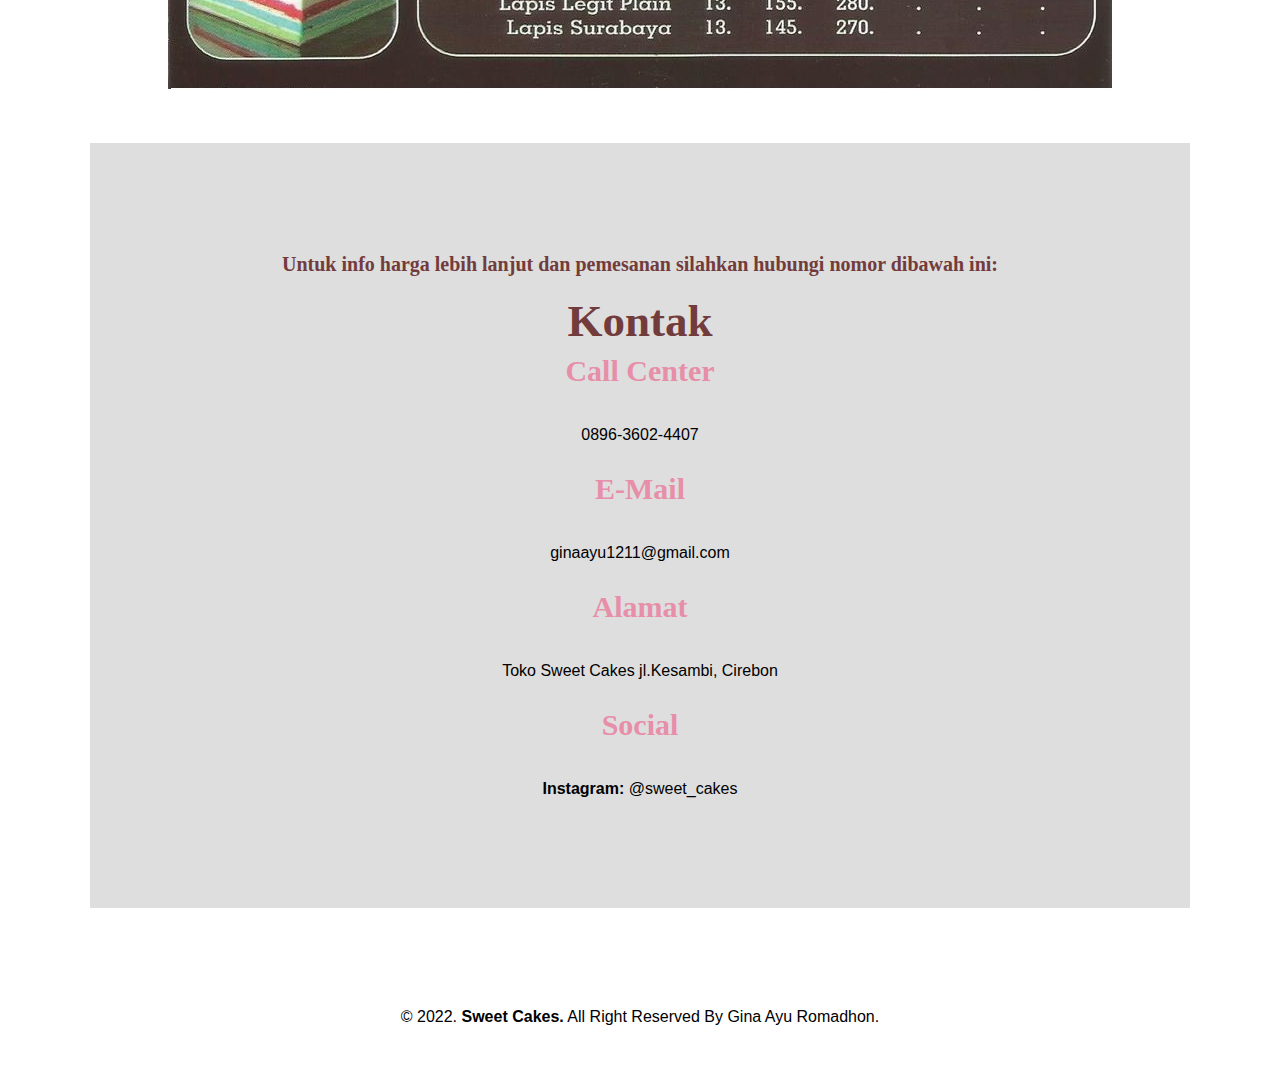
==== commit 80c07eeb: "Add files via upload" ====
--- a/index.html
+++ b/index.html
@@ -1,53 +1,98 @@
 <!DOCTYPE html>
 <html>
 <head>
-    <meta charset="utf-8">
-    <title>Toko Sweet Cakes</title>
+	<meta charset="UTF-8">
+    <meta name="viewport" content="width=device-width, initial-scale=1.0">
+	<title>Toko Sweet Cakes</title>
+    <link rel="stylesheet" href="style.css">
 </head>
 
- <style type="text/css">
+<body>
+	<nav>
+		<div class="wrapper">
+            <div class="logo"><a href=''>Toko Sweet Cakes.</a></div>
+            <div class="menu">
+            	<ul>
+                    <li><a href="#home">Home</a></li>
+                    <li><a href="#tentang toko">Tentang Toko</a></li>
+                    <li><a href="#menu">Menu</a></li>
+                    <li><a href="#kontak">Kontak</a></li>
+                    <li><a href="" class="tbl-biru">Sign Up</a></li>
+                </ul>
+            </div>
+        </div>
+	</nav>
+    <div class="wrapper">
+        <!-- untuk home -->
+        <section id="home">
+            <img src="https://gd-filems.dancf.com/mcm79j/mcm79j/30828/77817f5b-ea2d-433f-bf00-e078bcf2c08e182046.png?x-oss-process=image/resize,w_216,type_6/interlace,1,image/format,webp"/>
+            
+            <div class="kolom">
+                <p class="deskripsi">Yuk Beli Lagi Ada Promo #beli sekarang</p>
+                <h2>Stay Healthy</h2>
+                <p>Selamat menikmati, Anda puas kami senang</p>
+                <p><a href="" class="tbl-pink">Pelajari lebih lanjut</a></p>
+            </div>
+        </section>
+
+        <!-- untuk tentang toko -->
+        <section id="tentang toko">
+            <div class="deskripsi">
+            <p class="deskripsi">You Will Need This</p>
+            <h2>Tentang Toko</h2>
+            <p>Buka 07.30 tutup 19.30,
+            Minggu dan tanggal merah tutup 17.00</p> 
+            <p><a href="" class="tbl-biru">Pelajari Lebih Lanjut</a></p>
+            </div>
+            <img src="https://usahabakery.com/wp-content/uploads/2019/09/DAPURserpong.jpeg"/>
+        </section>
+
+        <!-- untuk menu -->
+        <section id="menu"> 
+            <div class="tengah">
+                <div class="kolom">
+                    <p class="deskripsi">Silahkan Pilih</p>
+                    <h2>Menu</h2>
+                    <p>Ayoo buruan beli!!!</p>
+                </div>
+                <img src="menu.jpg">
+            </div> 
+        </section>
+    
+
+     <!-- untuk kontak -->
+        <section id="kontak"> 
+            <div class="tengah">
+                <div class="kolom">
+                    <p class="deskripsi">Untuk info harga lebih lanjut dan pemesanan silahkan hubungi nomor dibawah ini:</p>
+                    <h2>Kontak</h2><div class="wrapper">
+            <div class="footer">
+                <div class="footer-section">
+                    <h3>Call Center</h3>
+                    <p>0896-3602-4407</p>
+                </div>
+                <div class="footer-section">
+                    <h3>E-Mail</h3>
+                    <p>ginaayu1211@gmail.com</p>
+                </div>
+                <div class="footer-section">
+                    <h3>Alamat</h3>
+                    <p>Toko Sweet Cakes jl.Kesambi, Cirebon</p>
+                </div>
+                <div class="footer-section">
+                    <h3>Social</h3>
+                    <p><b>Instagram: </b>@sweet_cakes</p>
+                </div>
+            </div>
+                   
+        </section>
         
-        body{background: linear-gradient(white, lightpink); padding: 100px; font-family: verdana;}
-
-        h1:hover{
-            color: lightpink;
-            text-shadow: 1px 2px blue
-        }
-
-        .table{color: lightblue;
-        }
-
-        #informasi li{
-            color: lightpink;
-        }
-
-       
-    </style>
-    
-<body>
-
-     <div>
-        <a href="home.html">Back to Home</a>
     </div>
 
-    <h1>Informasi</h1>
-
-    <p>Untuk info pembelian atau pembayaran:</p>
-
-    <p>Kami hanya bisa menerima pembelian langsung, kami juga menerima COD tapi hanya untuk wilayah yang dekat dengan daerah toko kami.</p>
-
-    <p>Untuk itu silahkan untuk menghubungi kami jika ada pertanyaan lebih lanjut.</p>
-
-    <p>Klik dibawah sini!!</p>
-
-    <td>
-        <button> <div>
-        <a href="kontak_saya.html">Kontak</a>
-    </div></button>
-       
-       </td>
-
-
-
+    <div id="copyright">
+        <div class="wrapper">
+             &copy; 2022. <b>Sweet Cakes.</b> All Right Reserved By Gina Ayu Romadhon.
+        </div>
+    </div>
 </body>
 </html>
--- a/style.css
+++ b/style.css
@@ -0,0 +1,201 @@
+ * {
+	text-decoration: none;
+	margin: 0px;
+	padding: 0px;
+}
+
+body {
+	margin: 0px;
+	padding: 0px;
+	font-family: 'Open Sans',sans-serif;
+}
+
+.wrapper {
+	width: 1100px;
+	margin: auto;
+	position: relative;
+}
+
+.logo a {
+	font-size: 50px;
+	font-weight: 800;
+	float: left;
+	font-family: courier;
+	color: #712B75;
+}
+
+.menu{
+	float: right;
+}
+
+nav {
+	width: 100%;
+	margin:  auto;
+	display: flex;
+	line-height: 80px;
+	position: sticky;
+	position: -webkit-sticky;
+	top: 0;
+	background: #FFFFFF;
+	z-index: 1;
+	border-bottom:1px solid #712B75;
+}
+
+nav ul {
+	list-style-type: none;
+	margin: 0;
+	padding: 0;
+	overflow: hidden;
+}
+
+nav ul li {
+	float: left;
+}
+
+nav ul li a {
+	color: #733C3C;
+	font-weight: bold;
+	text-align: center;
+	padding: 0px 16px 0px 16px;
+	text-decoration: none;
+}
+
+nav ul li a:hover {
+	text-decoration: underline;
+}
+
+section{
+	margin: auto;
+	display: flex;
+	margin-bottom: 50px;
+}
+
+.kolom{
+	margin-top: 50px;
+	margin-bottom: 50px;
+
+}
+
+.kolom .deskripsi {
+	font-size: 20px;
+	font-weight: bold;
+	font-family: 'comic sans ms';
+	color: #733C3C;
+}
+
+h2{
+	font-family: 'comic sans ms';
+	font-weight: 800;
+	font-size: 45px;
+	margin-right: 20px;
+	color: #733C3C;
+	width: 100%;
+	line-height: 50px;
+}
+
+a.tbl-biru {
+	background: #363062;
+	border-radius: 20px;
+	margin-top: 20px;
+	padding: 15px 20px 15px 20px;
+	color: #FFFFFF;
+	cursor: pointer;
+	font-weight: bold;
+}
+
+a.tbl-biru:hover {
+	background: #E78EA9;
+	text-decoration: none;
+}
+
+a.tbl-pink {
+	background: #E78EA9;
+	border-radius: 20px;
+	margin-top: 20px;
+	padding: 15px 20px 15px 20px;
+	color: #FFFFFF;
+	cursor: pointer;
+	font-weight: bold;
+}
+
+a.tbl-pink:hover {
+	background: #363062;
+	text-decoration: none;
+}
+
+p {
+	margin: 10px 0px 10px 0px;
+	padding: 10px 0px 10px 0px;
+}
+
+.tengah {
+	text-align: center;
+	width: 100%;
+}
+
+
+#kontak {
+	background: #dedede;
+	padding: 50px 0px 50px 0px;
+}
+
+.footer-section {
+	width: 20%
+	margin: 0 auto;
+}
+
+h3 {
+	font-family: 'comic sans ms';
+	font-weight: 800;
+	font-size: 30px;
+	margin-bottom: 20px;
+	color: #E78EA9;
+	width: 100%;
+	line-height: 50px;
+}
+
+
+#copyright {
+	text-align: center;
+	width: 100%;
+	padding: 50px 0px 50px 0px;
+	margin-top: 50px
+}
+
+@media screen and (max-width: 991.98px) {
+	.wrapper {
+	width: 90%;
+	}
+
+	.logo a {
+        display: block;
+        width: 100%;
+        text-align: center;
+    }
+
+    nav .menu {
+        width: 100%;
+        margin: 0;
+    }
+
+    nav .menu ul {
+        text-align: center;
+        margin: auto;
+        line-height: 60px;
+    }
+
+    nav .menu ul li {
+        display: inline-block;
+        float: none;
+    }
+
+	section {
+		display: block;
+	}
+
+	section img {
+		display: block;
+		width: 100%;
+		height: auto;
+	}
+}
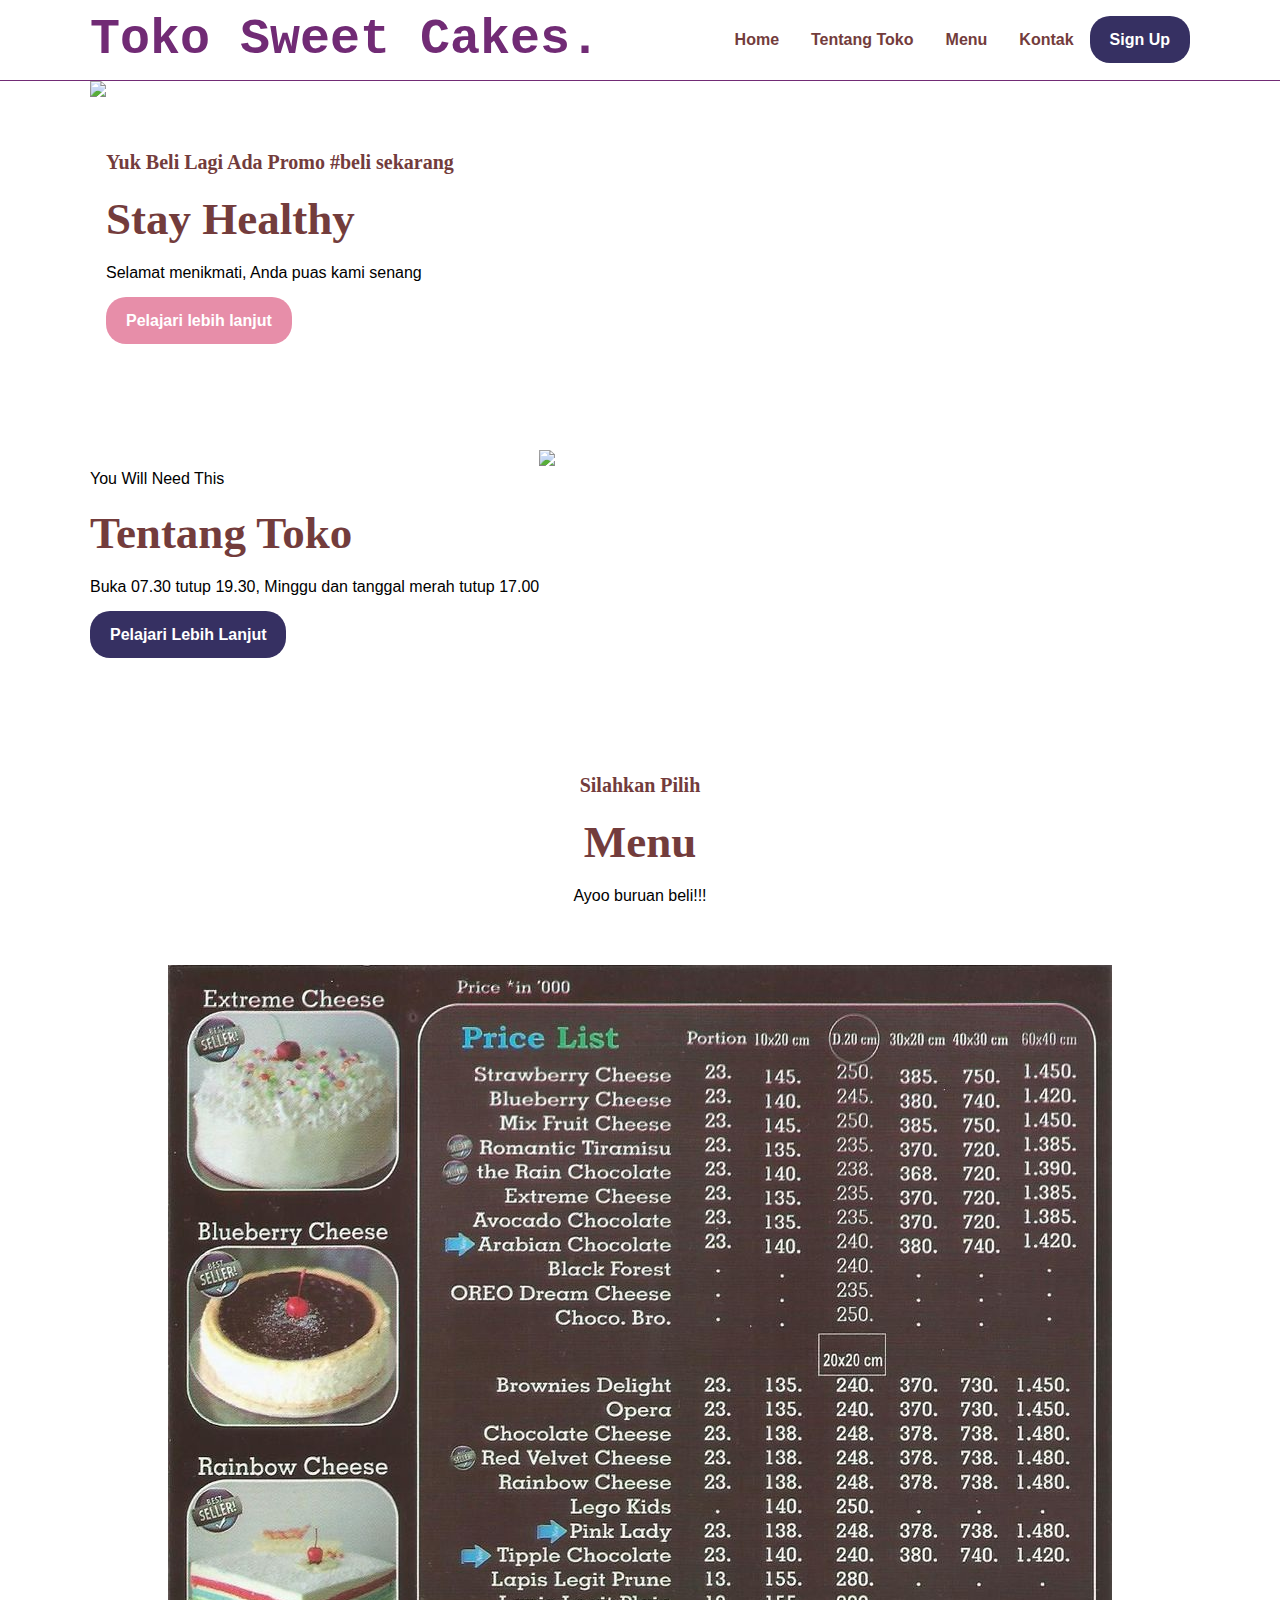
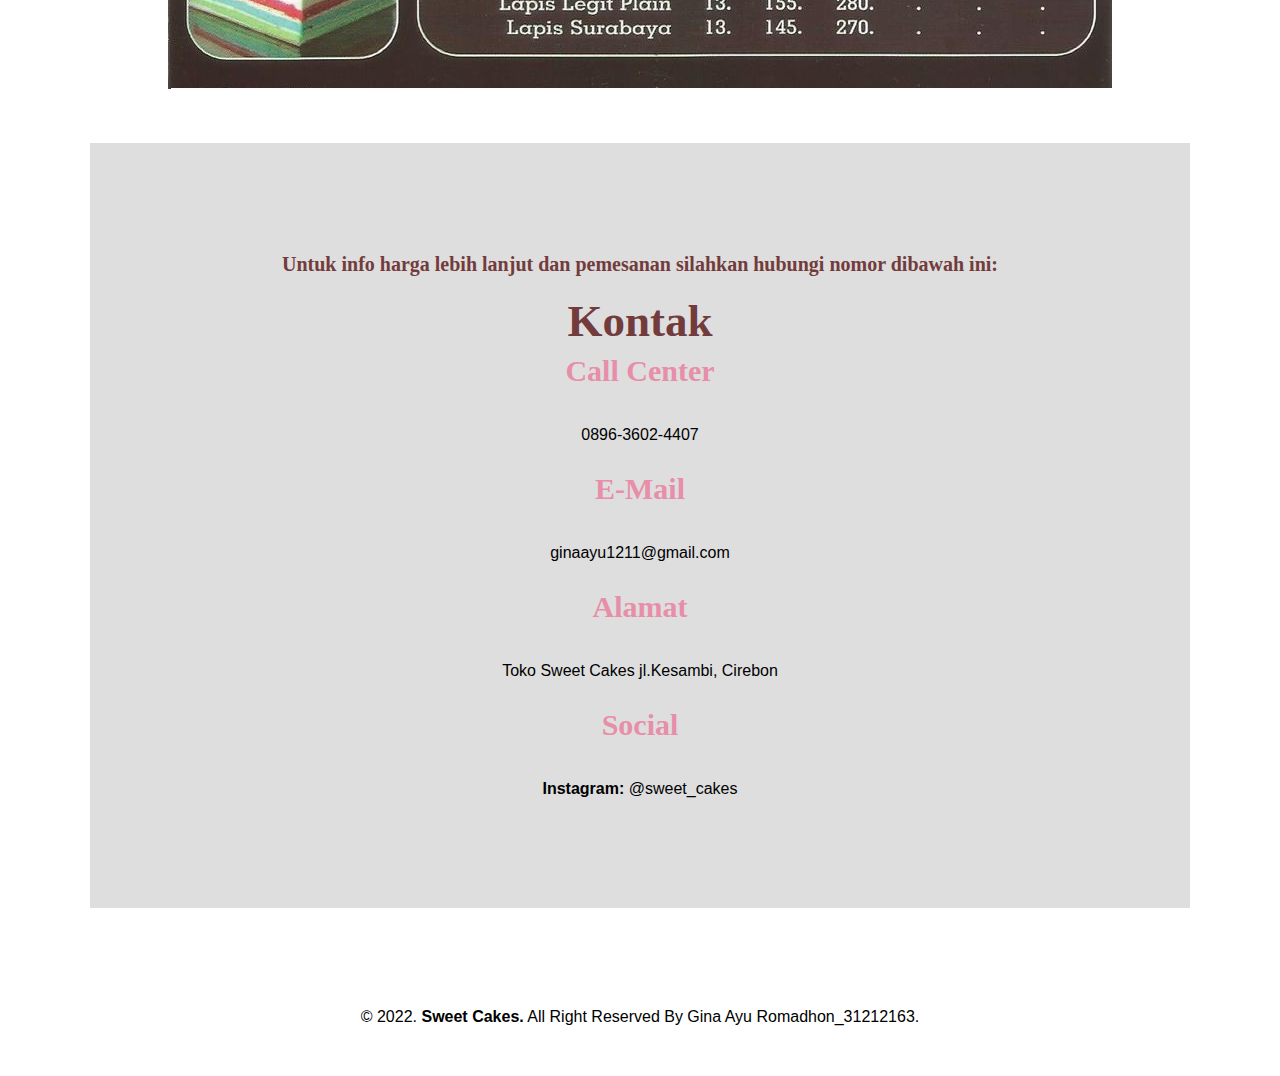
==== commit faa9adec: "Update index.html" ====
--- a/index.html
+++ b/index.html
@@ -91,7 +91,7 @@
 
     <div id="copyright">
         <div class="wrapper">
-             &copy; 2022. <b>Sweet Cakes.</b> All Right Reserved By Gina Ayu Romadhon.
+             &copy; 2022. <b>Sweet Cakes.</b> All Right Reserved By Gina Ayu Romadhon_31212163.
         </div>
     </div>
 </body>
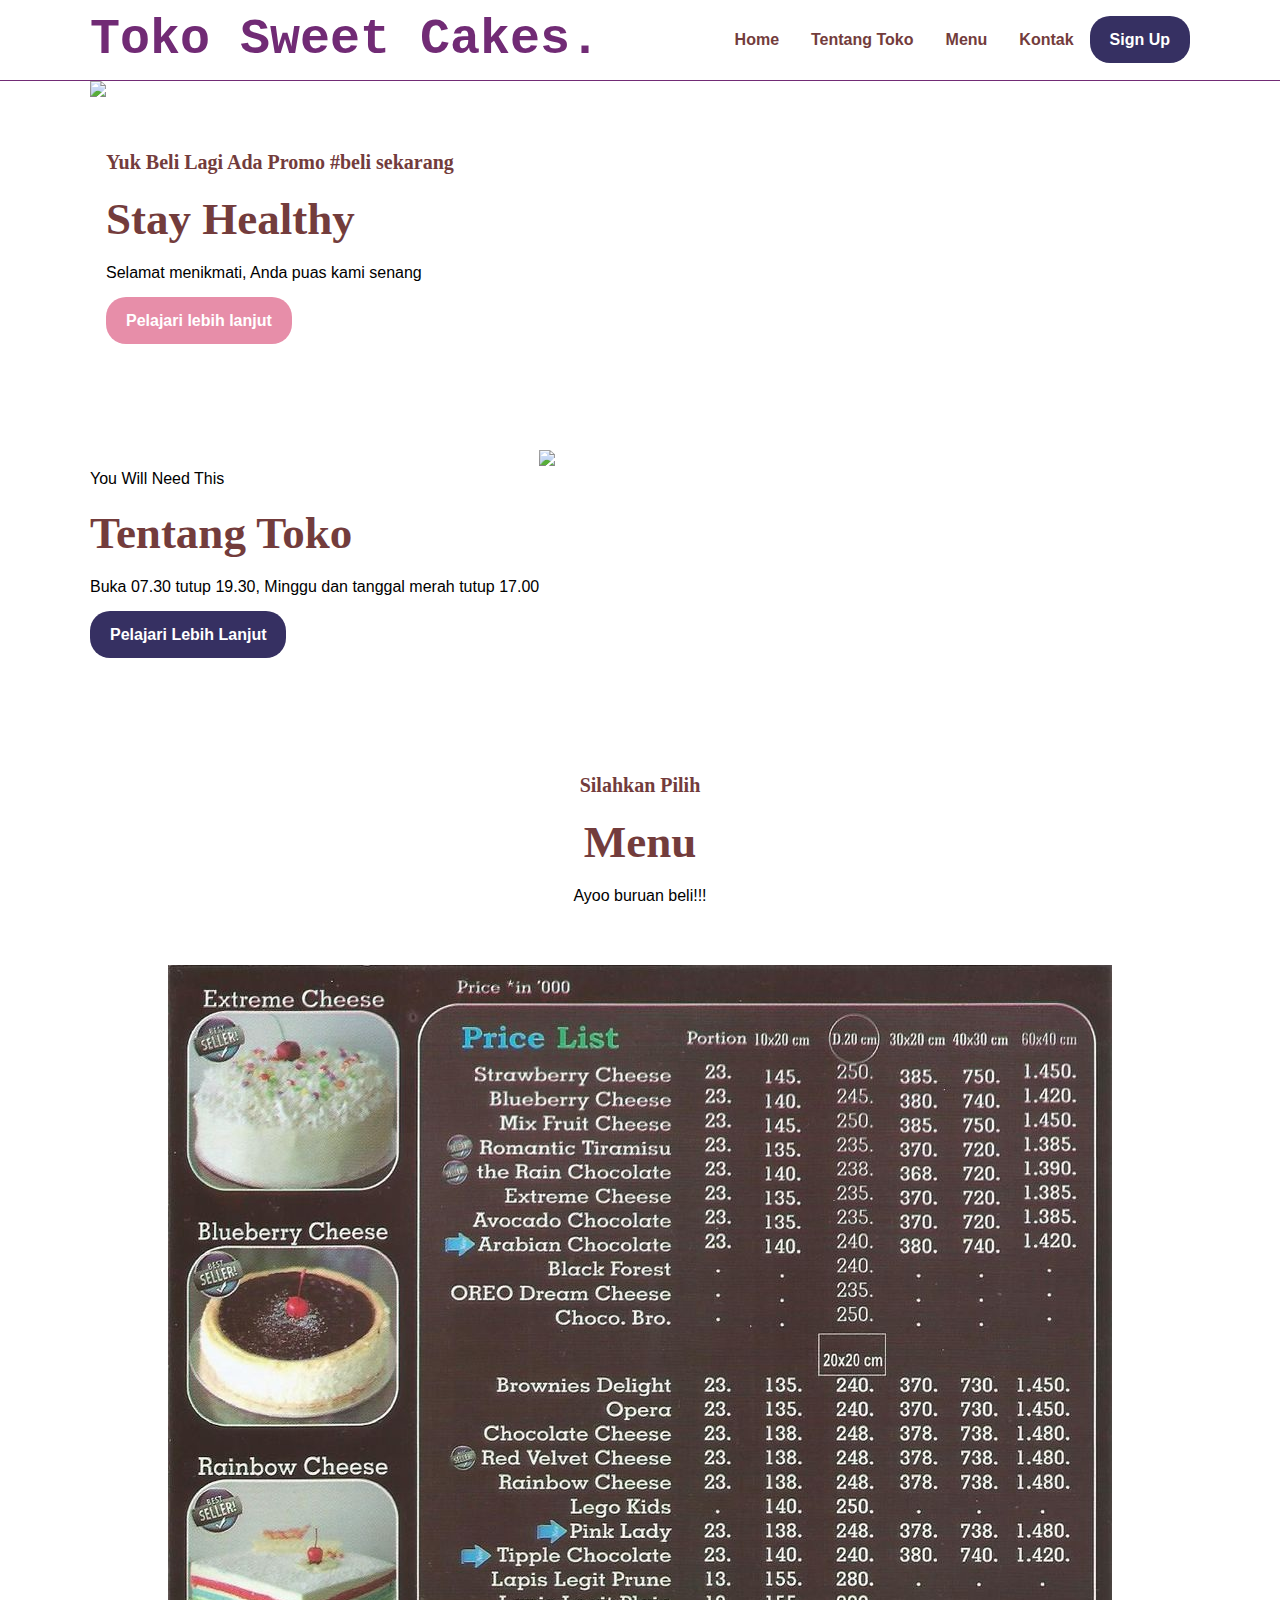
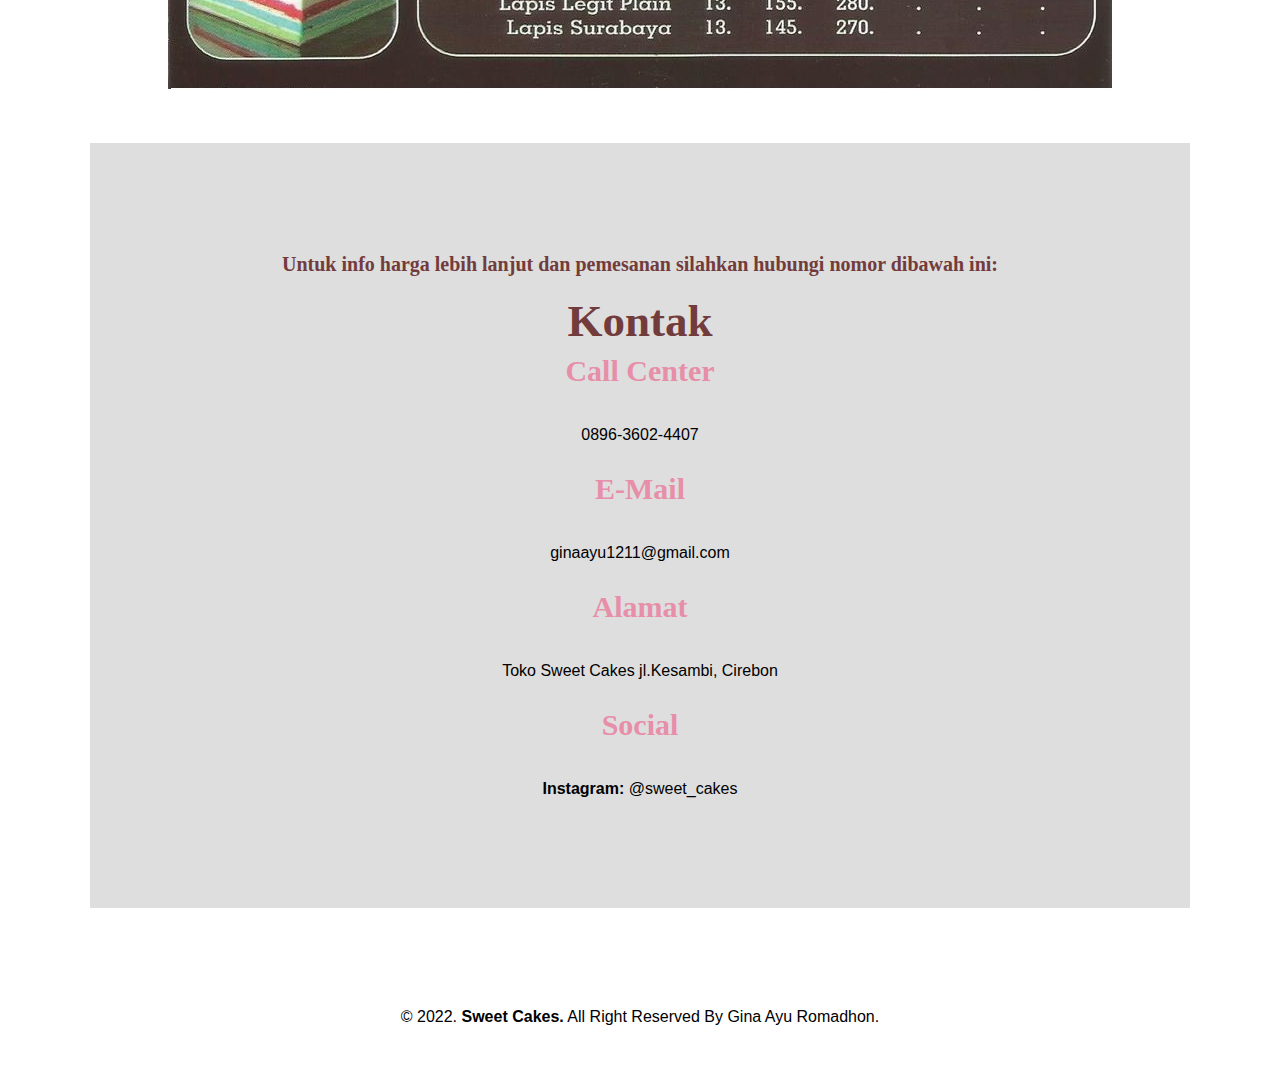
==== commit 141d8da2: "Add files via upload" ====
--- a/index.html
+++ b/index.html
@@ -91,7 +91,7 @@
 
     <div id="copyright">
         <div class="wrapper">
-             &copy; 2022. <b>Sweet Cakes.</b> All Right Reserved By Gina Ayu Romadhon_31212163.
+             &copy; 2022. <b>Sweet Cakes.</b> All Right Reserved By Gina Ayu Romadhon.
         </div>
     </div>
 </body>
